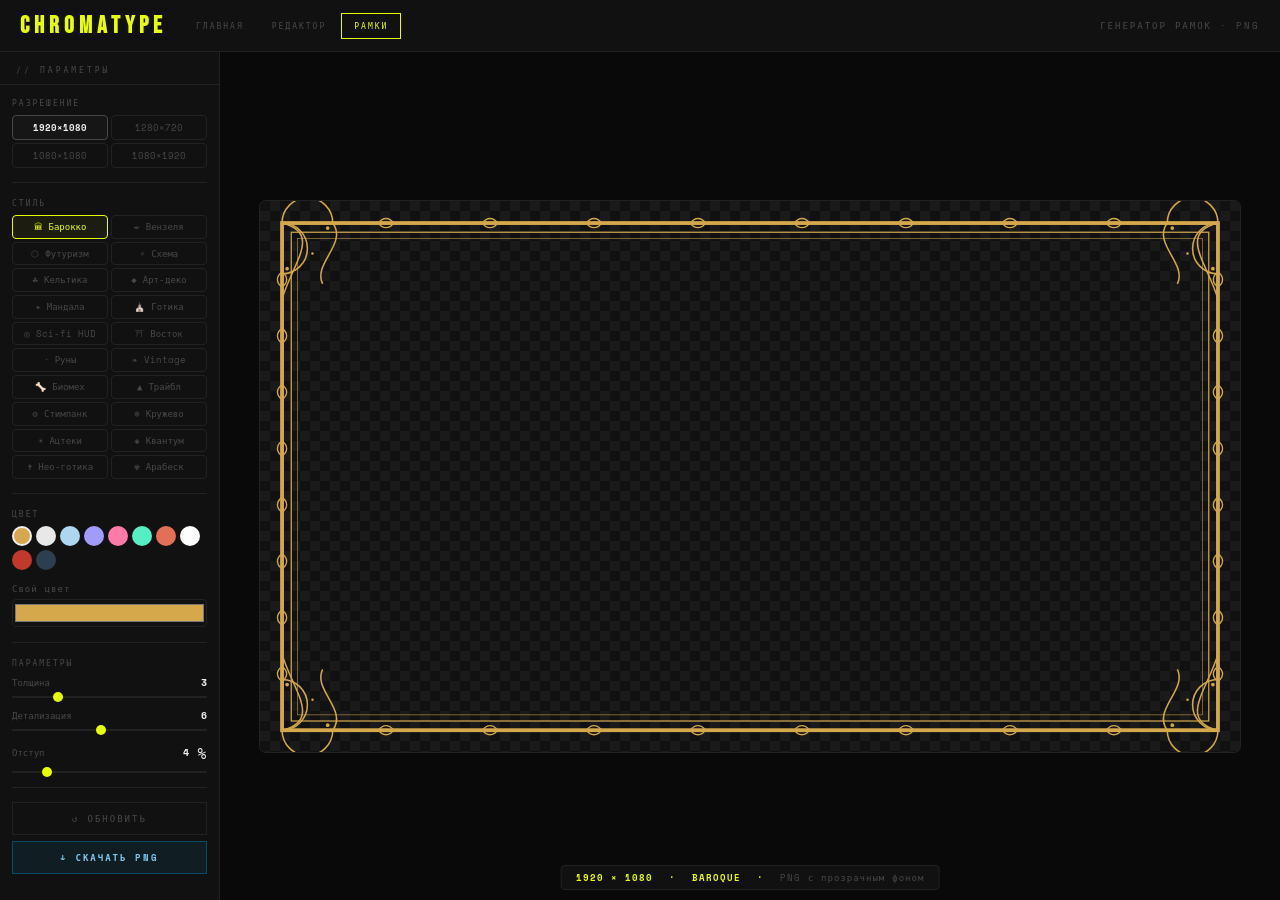
==== frames.html @ 7908820c "Pfkbd" ====
<!DOCTYPE html>
<html lang="ru">
<head>
<meta charset="UTF-8" />
<meta name="viewport" content="width=device-width, initial-scale=1.0, maximum-scale=1.0, user-scalable=no" />
<title>CHROMATYPE — Рамки</title>
<link rel="preconnect" href="https://fonts.googleapis.com" />
<link rel="preconnect" href="https://fonts.gstatic.com" crossorigin />
<link href="https://fonts.googleapis.com/css2?family=Space+Mono:wght@400;700&family=Bebas+Neue&display=swap" rel="stylesheet" />
<style>
/* ── Reset & Root ─────────────────────────────── */
*, *::before, *::after { box-sizing: border-box; margin: 0; padding: 0; }

:root {
  --bg:      #090909;
  --panel:   #111111;
  --surface: #161616;
  --border:  #222222;
  --accent:  #e8ff00;
  --danger:  #ff2d55;
  --text:    #efefef;
  --muted:   #484848;
  --mono:    'Space Mono', monospace;
  --display: 'Bebas Neue', cursive;
}

html, body {
  height: 100%;
  background: var(--bg);
  color: var(--text);
  font-family: var(--mono);
  overflow: hidden;
}

/* ── Header ───────────────────────────────────── */
header {
  display: flex;
  align-items: center;
  gap: 16px;
  padding: 0 20px;
  height: 52px;
  border-bottom: 1px solid var(--border);
  background: var(--panel);
  flex-shrink: 0;
}
header h1 {
  font-family: var(--display);
  font-size: 24px;
  letter-spacing: 5px;
  color: var(--accent);
}
header nav { display: flex; gap: 2px; }
header nav a {
  font-size: 8px;
  letter-spacing: 2px;
  text-transform: uppercase;
  color: var(--muted);
  text-decoration: none;
  padding: 6px 12px;
  border: 1px solid transparent;
  transition: color .15s, border-color .15s;
}
header nav a:hover { color: var(--text); border-color: var(--border); }
header nav a.active { color: var(--accent); border-color: var(--accent); }
header .header-right {
  margin-left: auto;
  font-size: 9px;
  letter-spacing: 2px;
  color: var(--muted);
  text-transform: uppercase;
}

/* ── Layout ───────────────────────────────────── */
.workspace {
  display: flex;
  height: calc(100vh - 52px);
  overflow: hidden;
}

/* ── Left Panel ───────────────────────────────── */
.panel {
  width: 220px;
  flex-shrink: 0;
  background: var(--panel);
  border-right: 1px solid var(--border);
  display: flex;
  flex-direction: column;
  overflow: hidden;
}
.panel-label {
  padding: 12px 16px 8px;
  font-size: 8px;
  letter-spacing: 3px;
  color: var(--muted);
  text-transform: uppercase;
  border-bottom: 1px solid var(--border);
  flex-shrink: 0;
}
.panel-scroll {
  flex: 1;
  overflow-y: auto;
  padding: 12px;
  display: flex;
  flex-direction: column;
  gap: 12px;
}
.panel-scroll::-webkit-scrollbar { width: 3px; }
.panel-scroll::-webkit-scrollbar-thumb { background: var(--border); border-radius: 2px; }

/* ── Section ──────────────────────────────────── */
.section { display: flex; flex-direction: column; gap: 6px; }
.section > label {
  font-size: 8px;
  letter-spacing: 2px;
  text-transform: uppercase;
  color: var(--muted);
}

/* ── Style grid ───────────────────────────────── */
.style-grid {
  display: grid;
  grid-template-columns: 1fr 1fr;
  gap: 3px;
}
.sb {
  border: 1px solid var(--border);
  border-radius: 4px;
  padding: 5px 4px;
  font-size: 9px;
  cursor: pointer;
  text-align: center;
  background: transparent;
  color: var(--muted);
  font-family: var(--mono);
  line-height: 1.3;
  transition: border-color .12s, color .12s, background .12s;
}
.sb:hover { border-color: var(--muted); color: var(--text); }
.sb.on {
  border-color: var(--accent);
  color: var(--accent);
  background: rgba(232,255,0,.05);
}

/* ── Resolution grid ─────────────────────────── */
.res-grid {
  display: grid;
  grid-template-columns: 1fr 1fr;
  gap: 3px;
}
.rb {
  padding: 5px 3px;
  border: 1px solid var(--border);
  border-radius: 4px;
  background: transparent;
  font-size: 9px;
  cursor: pointer;
  color: var(--muted);
  font-family: var(--mono);
  text-align: center;
  transition: border-color .12s, color .12s, background .12s;
}
.rb:hover { border-color: var(--muted); color: var(--text); }
.rb.on {
  background: var(--surface);
  color: var(--text);
  border-color: var(--muted);
  font-weight: 700;
}

/* ── Color palette ───────────────────────────── */
.palette {
  display: flex;
  flex-wrap: wrap;
  gap: 4px;
  margin-bottom: 6px;
}
.pc {
  width: 20px;
  height: 20px;
  border-radius: 50%;
  cursor: pointer;
  border: 2px solid transparent;
  flex-shrink: 0;
  transition: border-color .12s, transform .12s;
}
.pc:hover { transform: scale(1.15); }
.pc.on { border-color: var(--text); }

.color-custom label {
  display: block;
  font-size: 9px;
  color: var(--muted);
  margin-bottom: 4px;
  letter-spacing: 1px;
}
.color-custom input[type=color] {
  width: 100%;
  height: 28px;
  border: 1px solid var(--border);
  border-radius: 4px;
  padding: 0;
  background: none;
  cursor: pointer;
}
.color-custom input[type=color]:hover { border-color: var(--muted); }

/* ── Range row ───────────────────────────────── */
.range-row {
  display: flex;
  align-items: center;
  gap: 8px;
}
.range-row label {
  font-size: 9px;
  color: var(--muted);
  flex: 1;
  letter-spacing: 0;
}
.range-row span {
  font-size: 10px;
  font-weight: 700;
  color: var(--text);
  min-width: 22px;
  text-align: right;
}
input[type=range] {
  width: 100%;
  -webkit-appearance: none;
  height: 2px;
  background: var(--border);
  outline: none;
  cursor: pointer;
  border-radius: 1px;
}
input[type=range]::-webkit-slider-thumb {
  -webkit-appearance: none;
  width: 10px; height: 10px;
  background: var(--accent);
  border-radius: 50%;
  cursor: pointer;
}

/* ── Buttons ─────────────────────────────────── */
.btn {
  font-family: var(--mono);
  font-size: 9px;
  letter-spacing: 2px;
  text-transform: uppercase;
  padding: 9px 14px;
  cursor: pointer;
  border: 1px solid;
  transition: background .12s, color .12s;
  width: 100%;
}
.btn-ghost {
  background: transparent;
  color: var(--muted);
  border-color: var(--border);
}
.btn-ghost:hover { color: var(--text); border-color: var(--muted); }
.btn-dl {
  background: rgba(0, 180, 255, .08);
  color: #7ec8f0;
  border-color: rgba(0, 180, 255, .3);
  font-weight: 700;
}
.btn-dl:hover { background: rgba(0, 180, 255, .18); border-color: #7ec8f0; }

/* ── Canvas area ─────────────────────────────── */
.canvas-area {
  flex: 1;
  display: flex;
  align-items: center;
  justify-content: center;
  background: var(--bg);
  padding: 24px;
  overflow: hidden;
  position: relative;
}

/* Checkerboard bg to show transparency */
.canvas-wrap {
  position: relative;
  border-radius: 6px;
  overflow: hidden;
  box-shadow: 0 0 0 1px var(--border);
  background:
    repeating-conic-gradient(#1a1a1a 0% 25%, #111 0% 50%)
    0 0 / 20px 20px;
}
canvas {
  display: block;
}

/* ── Info bar (bottom of canvas) ─────────────── */
.info-bar {
  position: absolute;
  bottom: 10px;
  left: 50%;
  transform: translateX(-50%);
  display: flex;
  align-items: center;
  gap: 16px;
  background: var(--panel);
  border: 1px solid var(--border);
  border-radius: 4px;
  padding: 5px 14px;
  font-size: 9px;
  letter-spacing: 1px;
  color: var(--muted);
  pointer-events: none;
}
.info-bar span { color: var(--accent); font-weight: 700; }

/* ── Divider ─────────────────────────────────── */
.divider {
  height: 1px;
  background: var(--border);
  margin: 2px 0;
}
</style>
</head>
<body>

<header>
  <h1>CHROMATYPE</h1>
  <nav>
    <a href="index.html">Главная</a>
    <a href="timing-editor.html">Редактор</a>
    <a href="frames.html" class="active">Рамки</a>
  </nav>
  <div class="header-right">Генератор рамок · PNG</div>
</header>

<div class="workspace">

  <!-- ══ LEFT PANEL ══ -->
  <div class="panel">
    <div class="panel-label">// ПАРАМЕТРЫ</div>
    <div class="panel-scroll">

      <!-- Разрешение -->
      <div class="section">
        <label>Разрешение</label>
        <div class="res-grid">
          <button class="rb on" onclick="setR(1920,1080,this)">1920×1080</button>
          <button class="rb"    onclick="setR(1280,720,this)">1280×720</button>
          <button class="rb"    onclick="setR(1080,1080,this)">1080×1080</button>
          <button class="rb"    onclick="setR(1080,1920,this)">1080×1920</button>
        </div>
      </div>

      <div class="divider"></div>

      <!-- Стиль -->
      <div class="section">
        <label>Стиль</label>
        <div class="style-grid" id="stg">
          <button class="sb on" data-s="baroque"   onclick="setS(this)">🏛 Барокко</button>
          <button class="sb"    data-s="cypher"    onclick="setS(this)">✒ Вензеля</button>
          <button class="sb"    data-s="futurism"  onclick="setS(this)">⬡ Футуризм</button>
          <button class="sb"    data-s="circuit"   onclick="setS(this)">⚡ Схема</button>
          <button class="sb"    data-s="celtic"    onclick="setS(this)">☘ Кельтика</button>
          <button class="sb"    data-s="artdeco"   onclick="setS(this)">◆ Арт-деко</button>
          <button class="sb"    data-s="mandala"   onclick="setS(this)">✦ Мандала</button>
          <button class="sb"    data-s="gothic"    onclick="setS(this)">⛪ Готика</button>
          <button class="sb"    data-s="hud"       onclick="setS(this)">◎ Sci-fi HUD</button>
          <button class="sb"    data-s="oriental"  onclick="setS(this)">⛩ Восток</button>
          <button class="sb"    data-s="nordic"    onclick="setS(this)">᛫ Руны</button>
          <button class="sb"    data-s="vintage"   onclick="setS(this)">❧ Vintage</button>
          <button class="sb"    data-s="biomech"   onclick="setS(this)">🦴 Биомех</button>
          <button class="sb"    data-s="tribal"    onclick="setS(this)">▲ Трайбл</button>
          <button class="sb"    data-s="steampunk" onclick="setS(this)">⚙ Стимпанк</button>
          <button class="sb"    data-s="lacework"  onclick="setS(this)">❄ Кружево</button>
          <button class="sb"    data-s="aztec"     onclick="setS(this)">☀ Ацтеки</button>
          <button class="sb"    data-s="quantum"   onclick="setS(this)">◈ Квантум</button>
          <button class="sb"    data-s="neogothic" onclick="setS(this)">✝ Нео-готика</button>
          <button class="sb"    data-s="arabesque" onclick="setS(this)">✾ Арабеск</button>
        </div>
      </div>

      <div class="divider"></div>

      <!-- Цвет -->
      <div class="section">
        <label>Цвет</label>
        <div class="palette" id="pal"></div>
        <div class="color-custom">
          <label>Свой цвет</label>
          <input type="color" id="fc" value="#d4a84b" oninput="clrP();draw()" />
        </div>
      </div>

      <div class="divider"></div>

      <!-- Параметры -->
      <div class="section">
        <label>Параметры</label>
        <div class="range-row">
          <label>Толщина</label>
          <span id="tv">3</span>
        </div>
        <input type="range" id="thk" min="1" max="10" value="3" step="1"
          oninput="document.getElementById('tv').textContent=this.value;draw()" />

        <div class="range-row" style="margin-top:4px">
          <label>Детализация</label>
          <span id="dv">6</span>
        </div>
        <input type="range" id="det" min="1" max="12" value="6" step="1"
          oninput="document.getElementById('dv').textContent=this.value;draw()" />

        <div class="range-row" style="margin-top:4px">
          <label>Отступ</label>
          <span id="pv">4</span>%
        </div>
        <input type="range" id="pad" min="0" max="25" value="4" step="1"
          oninput="document.getElementById('pv').textContent=this.value;draw()" />
      </div>

      <div class="divider"></div>

      <!-- Actions -->
      <div class="section">
        <button class="btn btn-ghost" onclick="draw()">↺ Обновить</button>
        <button class="btn btn-dl"   onclick="dl()">↓ Скачать PNG</button>
      </div>

    </div>
  </div>

  <!-- ══ CANVAS AREA ══ -->
  <div class="canvas-area" id="canvasArea">
    <div class="canvas-wrap" id="canvasWrap">
      <canvas id="c"></canvas>
    </div>
    <div class="info-bar">
      <span id="infoRes">1920 × 1080</span>
      <span>·</span>
      <span id="infoStyle">BAROQUE</span>
      <span>·</span>
      PNG с прозрачным фоном
    </div>
  </div>

</div>

<script>
/* ═══════════════════════════════════════════════
   Frame Generator — adapted from frame_ultra_pro.html
   Встроен в CHROMATYPE как отдельная страница
═══════════════════════════════════════════════ */
const τ = Math.PI * 2;
let W = 1920, H = 1080, sty = 'baroque';

const COLS = [
  '#d4a84b','#e8e8e8','#aed6f1','#a29bfe',
  '#fd79a8','#55efc4','#e17055','#ffffff',
  '#c0392b','#2c3e50'
];

// ── Palette init ──────────────────────────────
const palEl = document.getElementById('pal');
COLS.forEach((c, i) => {
  const d = document.createElement('div');
  d.className = 'pc' + (i === 0 ? ' on' : '');
  d.style.background = c;
  d.onclick = () => {
    document.getElementById('fc').value = c;
    palEl.querySelectorAll('.pc').forEach(p => p.classList.remove('on'));
    d.classList.add('on');
    draw();
  };
  palEl.appendChild(d);
});

function clrP() { palEl.querySelectorAll('.pc').forEach(p => p.classList.remove('on')); }

function setR(w, h, b) {
  W = w; H = h;
  document.querySelectorAll('.rb').forEach(r => r.classList.remove('on'));
  b.classList.add('on');
  document.getElementById('infoRes').textContent = `${w} × ${h}`;
  draw();
}

function setS(b) {
  sty = b.dataset.s;
  document.querySelectorAll('.sb').forEach(s => s.classList.remove('on'));
  b.classList.add('on');
  document.getElementById('infoStyle').textContent = sty.toUpperCase();
  draw();
}

function P() {
  return {
    fc:  document.getElementById('fc').value,
    th:  +document.getElementById('thk').value,
    det: +document.getElementById('det').value,
    pad: +document.getElementById('pad').value / 100,
  };
}

function makeCtx(w, h, el) {
  const area   = document.getElementById('canvasArea');
  const maxW   = area.clientWidth  - 80;
  const maxH   = area.clientHeight - 60;
  const sc     = Math.min(maxW / w, maxH / h, 1);
  el.width     = Math.round(w * sc);
  el.height    = Math.round(h * sc);
  const ctx    = el.getContext('2d');
  ctx.clearRect(0, 0, el.width, el.height);
  ctx.scale(sc, sc);
  return ctx;
}

function draw() {
  const p   = P();
  const ctx = makeCtx(W, H, document.getElementById('c'));
  render(ctx, W, H, p);
}

function dl() {
  const p = P();
  const c = document.createElement('canvas');
  c.width = W; c.height = H;
  const ctx = c.getContext('2d');
  ctx.clearRect(0, 0, W, H);
  render(ctx, W, H, p);
  const a = document.createElement('a');
  a.download = `frame_${sty}_${W}x${H}.png`;
  a.href = c.toDataURL('image/png');
  document.body.appendChild(a);
  a.click();
  document.body.removeChild(a);
}

function render(ctx, W, H, p) {
  const { fc, th, det, pad } = p;
  const mg = Math.min(W, H) * pad;
  ctx.strokeStyle = fc;
  ctx.fillStyle   = fc;
  ctx.lineWidth   = th;
  DRAW[sty](ctx, mg, mg, W - mg * 2, H - mg * 2, fc, th, det, W, H);
}

// ─── helpers ──────────────────────────────────
function line(ctx,x1,y1,x2,y2){ctx.beginPath();ctx.moveTo(x1,y1);ctx.lineTo(x2,y2);ctx.stroke();}
function circle(ctx,x,y,r,fill=false){ctx.beginPath();ctx.arc(x,y,r,0,τ);fill?ctx.fill():ctx.stroke();}
function dot(ctx,x,y,r){ctx.beginPath();ctx.arc(x,y,r,0,τ);ctx.fill();}
function rect(ctx,x,y,w,h){ctx.strokeRect(x,y,w,h);}
function oct(ctx,x,y,w,h,c){ctx.beginPath();ctx.moveTo(x+c,y);ctx.lineTo(x+w-c,y);ctx.lineTo(x+w,y+c);ctx.lineTo(x+w,y+h-c);ctx.lineTo(x+w-c,y+h);ctx.lineTo(x+c,y+h);ctx.lineTo(x,y+h-c);ctx.lineTo(x,y+c);ctx.closePath();ctx.stroke();}
function polygon(ctx,cx,cy,r,n,a0=0){ctx.beginPath();for(let i=0;i<n;i++){const a=a0+i*τ/n;i?ctx.lineTo(cx+r*Math.cos(a),cy+r*Math.sin(a)):ctx.moveTo(cx+r*Math.cos(a),cy+r*Math.sin(a));}ctx.closePath();ctx.stroke();}
function star(ctx,cx,cy,r1,r2,n,a0=0){ctx.beginPath();for(let i=0;i<n*2;i++){const r=i%2?r2:r1,a=a0+i*Math.PI/n;i?ctx.lineTo(cx+r*Math.cos(a),cy+r*Math.sin(a)):ctx.moveTo(cx+r*Math.cos(a),cy+r*Math.sin(a));}ctx.closePath();ctx.stroke();}
function dline(ctx,x1,y1,x2,y2,dash){ctx.save();ctx.setLineDash(dash);line(ctx,x1,y1,x2,y2);ctx.setLineDash([]);ctx.restore();}
function rr(ctx,x,y,w,h,r){ctx.beginPath();ctx.moveTo(x+r,y);ctx.lineTo(x+w-r,y);ctx.arcTo(x+w,y,x+w,y+r,r);ctx.lineTo(x+w,y+h-r);ctx.arcTo(x+w,y+h,x+w-r,y+h,r);ctx.lineTo(x+r,y+h);ctx.arcTo(x,y+h,x,y+h-r,r);ctx.lineTo(x,y+r);ctx.arcTo(x,y,x+r,y,r);ctx.closePath();ctx.stroke();}
function withLW(ctx,lw,fn){const old=ctx.lineWidth;ctx.lineWidth=lw;fn();ctx.lineWidth=old;}
function corners4(fn){[[1,1],[-1,1],[-1,-1],[1,-1]].forEach(([sx,sy])=>fn(sx,sy));}

// ─── sub-draw helpers ──────────────────────────
function circComp(ctx,x,y,sz,th,type){
  ctx.save();ctx.translate(x+sz/2,y);
  const h2=th*2;
  if(type==='resistor'){withLW(ctx,th*.8,()=>ctx.strokeRect(-sz*.28,-h2,sz*.56,h2*2));}
  else if(type==='cap'){withLW(ctx,th*.8,()=>{line(ctx,-sz*.35,-h2,sz*.35,-h2);line(ctx,-sz*.35,h2,sz*.35,h2);});}
  else if(type==='coil'){withLW(ctx,th*.7,()=>{for(let i=0;i<4;i++)ctx.beginPath()||(ctx.arc(-sz*.25+i*sz*.16,0,sz*.12,-Math.PI,0))||ctx.stroke();});}
  else if(type==='node'){dot(ctx,0,0,th*1.3);}
  else{withLW(ctx,th*.6,()=>{ctx.beginPath();ctx.moveTo(-sz*.3,h2);ctx.lineTo(0,-h2);ctx.lineTo(sz*.3,h2);ctx.stroke();});}
  ctx.restore();
}
function celticKnot(ctx,x,y,w,h,vert){
  ctx.save();ctx.translate(x,y);
  if(!vert){
    ctx.beginPath();ctx.moveTo(0,h*.5);ctx.bezierCurveTo(w*.12,-h*.3,w*.38,h*1.3,w*.5,h*.5);ctx.bezierCurveTo(w*.62,-h*.3,w*.88,h*1.3,w,h*.5);ctx.stroke();
    ctx.beginPath();ctx.moveTo(0,h*.5);ctx.bezierCurveTo(w*.12,h*1.3,w*.38,-h*.3,w*.5,h*.5);ctx.bezierCurveTo(w*.62,h*1.3,w*.88,-h*.3,w,h*.5);ctx.stroke();
  } else {
    ctx.beginPath();ctx.moveTo(w*.5,0);ctx.bezierCurveTo(-w*.3,h*.12,w*1.3,h*.38,w*.5,h*.5);ctx.bezierCurveTo(-w*.3,h*.62,w*1.3,h*.88,w*.5,h);ctx.stroke();
    ctx.beginPath();ctx.moveTo(w*.5,0);ctx.bezierCurveTo(w*1.3,h*.12,-w*.3,h*.38,w*.5,h*.5);ctx.bezierCurveTo(w*1.3,h*.62,-w*.3,h*.88,w*.5,h);ctx.stroke();
  }
  ctx.restore();
}
function gothicArch(ctx,x,y,w,h,th){
  ctx.save();ctx.translate(x+w/2,y);const hw=w*.44;
  ctx.beginPath();ctx.moveTo(-hw,h);ctx.bezierCurveTo(-hw,h*.25,0,-h*.08,0,-h*.08);ctx.bezierCurveTo(0,-h*.08,hw,h*.25,hw,h);ctx.stroke();
  withLW(ctx,ctx.lineWidth*.6,()=>{ctx.beginPath();ctx.arc(-hw*.38,h*.48,hw*.34,-Math.PI,0);ctx.stroke();ctx.beginPath();ctx.arc(hw*.38,h*.48,hw*.34,-Math.PI,0);ctx.stroke();polygon(ctx,0,-h*.05,hw*.18,6);});
  ctx.restore();
}
function neoArch(ctx,x,y,w,h,th){
  ctx.save();ctx.translate(x+w/2,y);const hw=w*.44;
  ctx.beginPath();ctx.moveTo(-hw,h);ctx.bezierCurveTo(-hw,h*.2,-hw*.5,-h*.05,0,-h*.08);ctx.bezierCurveTo(hw*.5,-h*.05,hw,h*.2,hw,h);ctx.stroke();
  withLW(ctx,ctx.lineWidth*.55,()=>{
    ctx.beginPath();ctx.arc(-hw*.35,h*.42,hw*.3,-Math.PI,0);ctx.stroke();
    ctx.beginPath();ctx.arc(hw*.35,h*.42,hw*.3,-Math.PI,0);ctx.stroke();
    ctx.beginPath();ctx.arc(-hw*.35,h*.42,hw*.15,-Math.PI,0);ctx.stroke();
    ctx.beginPath();ctx.arc(hw*.35,h*.42,hw*.15,-Math.PI,0);ctx.stroke();
    star(ctx,0,-h*.04,hw*.2,hw*.1,8,-Math.PI/8);
  });ctx.restore();
}
function meander(ctx,x,y,w,h,th){
  ctx.save();ctx.translate(x,y);
  ctx.beginPath();ctx.moveTo(0,0);ctx.lineTo(w*.2,0);ctx.lineTo(w*.2,h);ctx.lineTo(w*.5,h);ctx.lineTo(w*.5,h*.5);ctx.lineTo(w*.8,h*.5);ctx.lineTo(w*.8,0);ctx.lineTo(w,0);ctx.stroke();
  ctx.restore();
}
function rune(ctx,x,y,sz,type){
  ctx.save();ctx.translate(x,y);
  const s=[
    ()=>{line(ctx,0,-sz,0,sz);line(ctx,0,-sz*.2,sz*.6,sz*.2);line(ctx,0,sz*.2,sz*.6,-sz*.2);},
    ()=>{line(ctx,-sz*.4,-sz,-sz*.4,sz);line(ctx,-sz*.4,-sz*.5,sz*.4,0);line(ctx,-sz*.4,sz*.5,sz*.4,0);},
    ()=>{line(ctx,-sz*.3,-sz,0,0);line(ctx,sz*.3,-sz,0,0);line(ctx,0,0,0,sz);},
    ()=>{line(ctx,0,-sz,0,sz);line(ctx,-sz*.5,-sz*.3,sz*.5,sz*.3);},
    ()=>{line(ctx,0,-sz,0,sz);line(ctx,-sz*.5,0,sz*.5,-sz*.5);line(ctx,-sz*.5,0,sz*.5,sz*.5);},
    ()=>{line(ctx,-sz*.4,-sz,sz*.4,0);line(ctx,-sz*.4,sz,sz*.4,0);},
    ()=>{ctx.beginPath();ctx.moveTo(0,-sz);ctx.lineTo(sz*.5,0);ctx.lineTo(0,sz);ctx.lineTo(-sz*.5,0);ctx.closePath();ctx.stroke();},
    ()=>{line(ctx,-sz*.5,-sz*.5,sz*.5,-sz*.5);line(ctx,0,-sz*.5,0,sz);line(ctx,-sz*.5,sz*.4,sz*.5,sz*.4);}
  ];
  s[type%8]();ctx.restore();
}
function tribalUnit(ctx,x,y,w,h,vert){
  ctx.save();ctx.translate(x,y);
  if(!vert){
    ctx.beginPath();ctx.moveTo(0,0);ctx.lineTo(w*.5,-h*.6);ctx.lineTo(w,0);ctx.stroke();
    ctx.beginPath();ctx.moveTo(w*.15,0);ctx.lineTo(w*.5,-h*.3);ctx.lineTo(w*.85,0);ctx.stroke();
    dot(ctx,w*.5,-h*.6,ctx.lineWidth*.8);
  } else {
    ctx.beginPath();ctx.moveTo(0,0);ctx.lineTo(w*.6,h*.5);ctx.lineTo(0,h);ctx.stroke();
    ctx.beginPath();ctx.moveTo(0,h*.15);ctx.lineTo(w*.3,h*.5);ctx.lineTo(0,h*.85);ctx.stroke();
    dot(ctx,w*.6,h*.5,ctx.lineWidth*.8);
  }
  ctx.restore();
}
function pipeJoint(ctx,r,th){
  circle(ctx,0,0,r);circle(ctx,0,0,r*.55);
  for(let i=0;i<6;i++){const a=i*τ/6+Math.PI/6;dot(ctx,Math.cos(a)*r*.75,Math.sin(a)*r*.75,th*.6);}
}
function laceCell(ctx,x,y,w,h,th){
  ctx.save();ctx.translate(x+w/2,y+h/2);const r=Math.min(w,h)*.42;
  for(let i=0;i<4;i++){ctx.save();ctx.rotate(i*Math.PI/2);ctx.beginPath();ctx.arc(0,-r*.5,r*.5,0,τ);ctx.stroke();ctx.restore();}
  for(let i=0;i<8;i++){const a=i*τ/8+Math.PI/8;dot(ctx,Math.cos(a)*r*.85,Math.sin(a)*r*.85,th*.5);}
  ctx.restore();
}
function aztecGlyph(ctx,x,y,r,th,type){
  ctx.save();ctx.translate(x,y);
  const s=[
    ()=>{ctx.strokeRect(-r,-r,r*2,r*2);ctx.strokeRect(-r*.5,-r*.5,r,r);},
    ()=>{polygon(ctx,0,0,r,4,Math.PI/4);polygon(ctx,0,0,r*.55,4,Math.PI/4);},
    ()=>{line(ctx,-r,0,r,0);line(ctx,0,-r,0,r);line(ctx,-r,-r,r,r);},
    ()=>{for(let i=0;i<4;i++){const a=i*Math.PI/2;line(ctx,Math.cos(a)*r*.3,Math.sin(a)*r*.3,Math.cos(a)*r,Math.sin(a)*r);}circle(ctx,0,0,r*.3);},
    ()=>{polygon(ctx,0,0,r,3,-Math.PI/2);polygon(ctx,0,0,r*.55,3,Math.PI/6);},
    ()=>{star(ctx,0,0,r,r*.5,4);}
  ];
  s[type%6]();ctx.restore();
}
function arabesqueCell(ctx,x,y,sz,th){
  ctx.save();ctx.translate(x+sz/2,y+sz/2);const r=sz*.42;
  for(let i=0;i<4;i++){ctx.save();ctx.rotate(i*Math.PI/2);ctx.beginPath();ctx.moveTo(0,0);ctx.bezierCurveTo(r*.5,0,r,r*.3,r*.7,r*.7);ctx.bezierCurveTo(r*.3,r,0,r*.5,0,0);ctx.stroke();ctx.restore();}
  circle(ctx,0,0,r*.3);ctx.restore();
}

// ─── DRAW styles ──────────────────────────────
const DRAW = {
baroque(ctx,x,y,w,h,fc,th,det){
  withLW(ctx,th*2.5,()=>rect(ctx,x,y,w,h));
  withLW(ctx,th*0.8,()=>rect(ctx,x+th*6,y+th*6,w-th*12,h-th*12));
  withLW(ctx,th*0.35,()=>rect(ctx,x+th*10,y+th*10,w-th*20,h-th*20));
  const cs=Math.min(w,h)*0.1;
  [[x,y,1,1],[x+w,y,-1,1],[x+w,y+h,-1,-1],[x,y+h,1,-1]].forEach(([cx,cy,sx,sy])=>{
    ctx.save();ctx.translate(cx,cy);ctx.scale(sx,sy);
    withLW(ctx,th,()=>{
      ctx.beginPath();ctx.arc(cs*.5,0,cs*.5,Math.PI,0);ctx.stroke();
      ctx.beginPath();ctx.arc(0,cs*.5,cs*.5,-Math.PI/2,Math.PI/2);ctx.stroke();
      ctx.beginPath();ctx.moveTo(0,0);ctx.bezierCurveTo(cs*.8,cs*.2,cs*.2,cs*.8,0,cs*1.5);ctx.stroke();
      ctx.beginPath();ctx.moveTo(cs,0);ctx.bezierCurveTo(cs*1.3,cs*.4,cs*.6,cs*.8,cs*.8,cs*1.2);ctx.stroke();
    });
    dot(ctx,cs*.9,cs*.1,th*1.2);dot(ctx,cs*.1,cs*.9,th*1.2);dot(ctx,cs*.6,cs*.6,th*.8);
    ctx.restore();
  });
  const n=det+3;
  for(let i=1;i<n;i++){
    const t=i/n;
    [[x+w*t,y],[x+w*t,y+h],[x,y+h*t],[x+w,y+h*t]].forEach(([px,py],k)=>{
      ctx.save();ctx.translate(px,py);if(k>1)ctx.rotate(Math.PI/2);
      withLW(ctx,th*.9,()=>{
        ctx.beginPath();ctx.moveTo(-th*5,0);ctx.bezierCurveTo(-th*2,-th*4,th*2,-th*4,th*5,0);ctx.stroke();
        ctx.beginPath();ctx.moveTo(-th*5,0);ctx.bezierCurveTo(-th*2,th*4,th*2,th*4,th*5,0);ctx.stroke();
        dot(ctx,0,0,th*.9);dot(ctx,-th*4.5,0,th*.5);dot(ctx,th*4.5,0,th*.5);
      });ctx.restore();
    });
  }
},
cypher(ctx,x,y,w,h,fc,th,det){
  withLW(ctx,th*2,()=>rect(ctx,x,y,w,h));
  withLW(ctx,th*.6,()=>rect(ctx,x+th*8,y+th*8,w-th*16,h-th*16));
  withLW(ctx,th*.3,()=>rect(ctx,x+th*12,y+th*12,w-th*24,h-th*24));
  const r=Math.min(w,h)*.09;
  [[x,y],[x+w,y],[x+w,y+h],[x,y+h]].forEach(([cx,cy])=>{
    ctx.save();ctx.translate(cx,cy);
    withLW(ctx,th*1.2,()=>circle(ctx,0,0,r));
    withLW(ctx,th*.6,()=>{circle(ctx,0,0,r*.65);circle(ctx,0,0,r*.3);});
    for(let i=0;i<16;i++){const a=i*τ/16;withLW(ctx,th*.5,()=>line(ctx,Math.cos(a)*r*.67,Math.sin(a)*r*.67,Math.cos(a)*r*.97,Math.sin(a)*r*.97));}
    dot(ctx,0,0,th*.9);
    ctx.restore();
  });
  const n=det+4;
  for(let i=0;i<n;i++){
    const t=(i+.5)/n;
    [[x+w*t,y,0],[x+w*t,y+h,0],[x,y+h*t,1],[x+w,y+h*t,1]].forEach(([px,py,rot])=>{
      ctx.save();ctx.translate(px,py);if(rot)ctx.rotate(Math.PI/2);
      withLW(ctx,th*.8,()=>{
        ctx.beginPath();ctx.moveTo(-th*4,0);ctx.bezierCurveTo(-th*1.5,-th*3.5,th*1.5,-th*3.5,th*4,0);ctx.stroke();
        ctx.beginPath();ctx.moveTo(-th*4,0);ctx.bezierCurveTo(-th*1.5,th*3.5,th*1.5,th*3.5,th*4,0);ctx.stroke();
        ctx.beginPath();ctx.arc(-th*2.5,-th*1.5,th*.6,0,τ);ctx.stroke();
        ctx.beginPath();ctx.arc(th*2.5,-th*1.5,th*.6,0,τ);ctx.stroke();
        dot(ctx,0,0,th*.7);
      });ctx.restore();
    });
  }
},
futurism(ctx,x,y,w,h,fc,th,det){
  const c=Math.min(w,h)*.05;
  withLW(ctx,th*3,()=>oct(ctx,x,y,w,h,c));
  withLW(ctx,th*.8,()=>oct(ctx,x+c*2,y+c*2,w-c*4,h-c*4,c*.7));
  withLW(ctx,th*.3,()=>oct(ctx,x+c*3.5,y+c*3.5,w-c*7,h-c*7,c*.4));
  withLW(ctx,th*2,()=>{
    line(ctx,x+c*4,y,x+w*.32,y);line(ctx,x+w*.68,y,x+w-c*4,y);
    line(ctx,x+c*4,y+h,x+w*.32,y+h);line(ctx,x+w*.68,y+h,x+w-c*4,y+h);
    line(ctx,x,y+c*4,x,y+h*.32);line(ctx,x,y+h*.68,x,y+h-c*4);
    line(ctx,x+w,y+c*4,x+w,y+h*.32);line(ctx,x+w,y+h*.68,x+w,y+h-c*4);
  });
  const n=det*3+6;
  for(let i=0;i<n;i++){
    const t=(i+.5)/n;const f=i%3===0?th*4:i%3===1?th*2.5:th*1.5;
    withLW(ctx,th*.7,()=>{line(ctx,x+w*t,y,x+w*t,y-f);line(ctx,x+w*t,y+h,x+w*t,y+h+f);});
    if(i%5===0)withLW(ctx,th*.4,()=>{line(ctx,x+w*t-th,y-f,x+w*t+th,y-f);line(ctx,x+w*t-th,y+h+f,x+w*t+th,y+h+f);});
    withLW(ctx,th*.7,()=>{line(ctx,x,y+h*t,x-f,y+h*t);line(ctx,x+w,y+h*t,x+w+f,y+h*t);});
  }
  [[x,y,1,1],[x+w,y,-1,1],[x+w,y+h,-1,-1],[x,y+h,1,-1]].forEach(([cx,cy,sx,sy])=>{
    ctx.save();ctx.translate(cx,cy);ctx.scale(sx,sy);
    withLW(ctx,th*3,()=>{line(ctx,c*3,0,0,0);line(ctx,0,0,0,c*3);});
    withLW(ctx,th*.8,()=>{line(ctx,c*2,0,c*.6,0);line(ctx,0,c*.6,0,c*2);});
    withLW(ctx,th*.5,()=>ctx.beginPath()||(ctx.arc(0,0,c*.5,0,Math.PI/2))||ctx.stroke());
    dot(ctx,c*.3,c*.3,th*1.5);
    ctx.restore();
  });
},
circuit(ctx,x,y,w,h,fc,th,det){
  withLW(ctx,th*2,()=>rect(ctx,x,y,w,h));
  const step=Math.min(w,h)/(det*2+2);
  const nc=Math.floor(w/step),nr=Math.floor(h/step);
  const types=['resistor','cap','coil','node','bridge'];
  for(let i=0;i<nc;i++){circComp(ctx,x+i*step,y,step,th,types[(i*3)%5]);circComp(ctx,x+i*step,y+h,step,th,types[(i*7+2)%5]);}
  for(let i=0;i<nr;i++){
    ctx.save();ctx.translate(x,y+(i+.5)*step);ctx.rotate(Math.PI/2);circComp(ctx,-step/2,0,step,th,types[(i*5+1)%5]);ctx.restore();
    ctx.save();ctx.translate(x+w,y+(i+.5)*step);ctx.rotate(Math.PI/2);circComp(ctx,-step/2,0,step,th,types[(i*4+3)%5]);ctx.restore();
  }
  [[x,y],[x+w,y],[x+w,y+h],[x,y+h]].forEach(([cx,cy])=>{
    ctx.save();ctx.translate(cx,cy);
    withLW(ctx,th,()=>{circle(ctx,0,0,step*.9);circle(ctx,0,0,step*.55);});
    withLW(ctx,th*.5,()=>{for(let i=0;i<8;i++){const a=i*τ/8;line(ctx,Math.cos(a)*step*.57,Math.sin(a)*step*.57,Math.cos(a)*step*.88,Math.sin(a)*step*.88);}});
    dot(ctx,0,0,th);ctx.restore();
  });
},
celtic(ctx,x,y,w,h,fc,th,det){
  withLW(ctx,th*2.5,()=>rect(ctx,x,y,w,h));
  withLW(ctx,th*.5,()=>rect(ctx,x+th*7,y+th*7,w-th*14,h-th*14));
  const n=det+5;const kw=w/n,kh=h/Math.ceil(n*h/w);
  withLW(ctx,th,()=>{
    for(let i=0;i<n;i++){celticKnot(ctx,x+kw*i,y,kw,th*5,false);celticKnot(ctx,x+kw*i,y+h-th*5,kw,th*5,false);}
    const rn=Math.ceil(n*h/w);
    for(let i=0;i<rn;i++){celticKnot(ctx,x,y+kh*i,th*5,kh,true);celticKnot(ctx,x+w-th*5,y+kh*i,th*5,kh,true);}
  });
  [[x,y],[x+w,y],[x+w,y+h],[x,y+h]].forEach(([cx,cy])=>{
    ctx.save();ctx.translate(cx,cy);
    withLW(ctx,th*1.3,()=>{circle(ctx,0,0,th*7);circle(ctx,0,0,th*4.5);});
    withLW(ctx,th*.7,()=>{for(let i=0;i<12;i++){const a=i*τ/12;line(ctx,Math.cos(a)*th*4.7,Math.sin(a)*th*4.7,Math.cos(a)*th*6.8,Math.sin(a)*th*6.8);}});
    dot(ctx,0,0,th*1.3);ctx.restore();
  });
},
artdeco(ctx,x,y,w,h,fc,th,det){
  withLW(ctx,th*3,()=>rect(ctx,x,y,w,h));
  withLW(ctx,th,()=>rect(ctx,x+th*5,y+th*5,w-th*10,h-th*10));
  withLW(ctx,th*.4,()=>rect(ctx,x+th*9,y+th*9,w-th*18,h-th*18));
  withLW(ctx,th*.2,()=>rect(ctx,x+th*11,y+th*11,w-th*22,h-th*22));
  const fanR=Math.min(w,h)*.12;
  [[x,y,0],[x+w,y,1],[x+w,y+h,2],[x,y+h,3]].forEach(([cx,cy,rot])=>{
    ctx.save();ctx.translate(cx,cy);ctx.rotate(rot*Math.PI/2+Math.PI/4);
    const n2=det+4;
    withLW(ctx,th*.7,()=>{
      for(let i=0;i<=n2;i++){const a=-Math.PI/4+i*Math.PI*.5/n2;line(ctx,0,0,Math.cos(a)*fanR,Math.sin(a)*fanR);}
      for(let ri=fanR*.2;ri<=fanR;ri+=fanR*.15)ctx.beginPath()||(ctx.arc(0,0,ri,-Math.PI/4,Math.PI/4))||ctx.stroke();
    });
    withLW(ctx,th*.4,()=>{star(ctx,0,0,fanR*.2,fanR*.1,8);});
    ctx.restore();
  });
  const n=det*2+4;
  for(let i=1;i<n;i++){
    const t=i/n;
    [[x+w*t,y],[x+w*t,y+h],[x,y+h*t],[x+w,y+h*t]].forEach(([px,py],k)=>{
      ctx.save();ctx.translate(px,py);if(k>1)ctx.rotate(Math.PI/2);
      const sz=i%3===0?th*4:th*2.5;
      withLW(ctx,th*.8,()=>{line(ctx,0,0,0,sz);line(ctx,-sz*.4,sz,sz*.4,sz);if(i%3===0)line(ctx,-sz*.2,0,sz*.2,0);});
      ctx.restore();
    });
  }
},
mandala(ctx,x,y,w,h,fc,th,det){
  const cx=x+w/2,cy=y+h/2,R=Math.min(w,h)/2*.97;
  withLW(ctx,th*2.5,()=>circle(ctx,cx,cy,R));
  const rings=det+4;
  for(let i=1;i<=rings;i++){withLW(ctx,i===1?th*1.5:th*.5,()=>circle(ctx,cx,cy,R*(1-i/(rings+1)*.8)));}
  const n1=det*4+12;
  withLW(ctx,th*.9,()=>{
    for(let i=0;i<n1;i++){
      ctx.save();ctx.translate(cx,cy);ctx.rotate(i*τ/n1);
      ctx.beginPath();ctx.moveTo(0,R*.27);ctx.bezierCurveTo(R*.12,R*.55,-R*.12,R*.55,0,R*.97);ctx.bezierCurveTo(R*.12,R*.55,-R*.12,R*.55,0,R*.27);ctx.stroke();
      ctx.restore();
    }
  });
  const n2=det*2+8;
  withLW(ctx,th*.5,()=>{for(let i=0;i<n2;i++){const a=i*τ/n2;line(ctx,cx+R*.28*Math.cos(a),cy+R*.28*Math.sin(a),cx+R*.97*Math.cos(a),cy+R*.97*Math.sin(a));}});
  withLW(ctx,th*.7,()=>{for(let i=0;i<n2/2;i++){const a=i*τ/(n2/2)+τ/(n2*2);ctx.save();ctx.translate(cx+R*.55*Math.cos(a),cy+R*.55*Math.sin(a));ctx.rotate(a+Math.PI/2);star(ctx,0,0,R*.06,R*.03,6);ctx.restore();}});
  withLW(ctx,th*1.5,()=>rect(ctx,x,y,w,h));
},
gothic(ctx,x,y,w,h,fc,th,det){
  withLW(ctx,th*2.5,()=>rect(ctx,x,y,w,h));
  withLW(ctx,th*.7,()=>rect(ctx,x+th*7,y+th*7,w-th*14,h-th*14));
  withLW(ctx,th*.3,()=>rect(ctx,x+th*11,y+th*11,w-th*22,h-th*22));
  const n=det+4;const aw=w/n;
  withLW(ctx,th,()=>{
    for(let i=0;i<n;i++){gothicArch(ctx,x+aw*i,y,aw,aw*1.4,th);}
    for(let i=0;i<n;i++){ctx.save();ctx.translate(x+aw*i+aw,y+h);ctx.scale(-1,-1);gothicArch(ctx,0,0,aw,aw*1.4,th);ctx.restore();}
    const an=Math.ceil(n*h/w),ah=h/an;
    for(let i=0;i<an;i++){
      ctx.save();ctx.translate(x,y+ah*i);ctx.rotate(Math.PI/2);gothicArch(ctx,0,0,ah,Math.min(aw*1.4,ah*.9),th);ctx.restore();
      ctx.save();ctx.translate(x+w,y+ah*(i+1));ctx.rotate(-Math.PI/2);gothicArch(ctx,0,0,ah,Math.min(aw*1.4,ah*.9),th);ctx.restore();
    }
  });
  [[x,y],[x+w,y],[x+w,y+h],[x,y+h]].forEach(([cx,cy])=>{
    ctx.save();ctx.translate(cx,cy);
    withLW(ctx,th,()=>{circle(ctx,0,0,aw*.6);star(ctx,0,0,aw*.6,aw*.35,6);});
    withLW(ctx,th*.5,()=>circle(ctx,0,0,aw*.35));
    dot(ctx,0,0,th);ctx.restore();
  });
},
hud(ctx,x,y,w,h,fc,th,det){
  const c=Math.min(w,h)*.042;
  withLW(ctx,th*3,()=>oct(ctx,x,y,w,h,c));
  withLW(ctx,th*.7,()=>oct(ctx,x+c*2.5,y+c*2.5,w-c*5,h-c*5,c*.6));
  withLW(ctx,th*.3,()=>oct(ctx,x+c*4,y+c*4,w-c*8,h-c*8,c*.3));
  const n=det*4+10,bw=w*.38/(n);
  for(let i=0;i<n;i++){
    const v=.15+.85*((Math.sin(i*.8)*.5+.5));
    ctx.globalAlpha=v;withLW(ctx,th*.3,()=>{rect(ctx,x+c*5+i*(bw+.8),y+c*.35,bw,th*3);rect(ctx,x+w-c*5-(i+1)*(bw+.8),y+c*.35,bw,th*3);rect(ctx,x+c*5+i*(bw+.8),y+h-c*.35-th*3,bw,th*3);rect(ctx,x+w-c*5-(i+1)*(bw+.8),y+h-c*.35-th*3,bw,th*3);});ctx.globalAlpha=1;
  }
  const nt=det*4+8;
  for(let i=0;i<nt;i++){
    const t=(i+.5)/nt;const f=i%4===0?th*5:i%2===0?th*3:th*1.8;
    withLW(ctx,th*.6,()=>{line(ctx,x+w*t,y,x+w*t,y-f);line(ctx,x+w*t,y+h,x+w*t,y+h+f);line(ctx,x,y+h*t,x-f,y+h*t);line(ctx,x+w,y+h*t,x+w+f,y+h*t);});
    if(i%4===0){withLW(ctx,th*.3,()=>{line(ctx,x+w*t-th,y-f,x+w*t+th,y-f);line(ctx,x+w*t-th,y+h+f,x+w*t+th,y+h+f);});}
  }
  [[x,y,1,1],[x+w,y,-1,1],[x+w,y+h,-1,-1],[x,y+h,1,-1]].forEach(([cx,cy,sx,sy])=>{
    ctx.save();ctx.translate(cx,cy);ctx.scale(sx,sy);
    withLW(ctx,th*3,()=>{line(ctx,c*3,0,0,0);line(ctx,0,0,0,c*3);});
    withLW(ctx,th*.7,()=>{line(ctx,c*2,0,c*.6,0);line(ctx,c*.6,0,c*.6,c*2);});
    withLW(ctx,th*.4,()=>ctx.beginPath()||(ctx.arc(0,0,c*.5,0,Math.PI/2))||ctx.stroke());
    withLW(ctx,th*.3,()=>{line(ctx,c*1.5,0,c*1.5,th*2);line(ctx,0,c*1.5,th*2,c*1.5);});
    dot(ctx,c*.3,c*.3,th*1.5);dot(ctx,0,0,th*.8);
    ctx.restore();
  });
},
oriental(ctx,x,y,w,h,fc,th,det){
  withLW(ctx,th*2.5,()=>rect(ctx,x,y,w,h));
  withLW(ctx,th*.6,()=>rect(ctx,x+th*7,y+th*7,w-th*14,h-th*14));
  withLW(ctx,th*.3,()=>rect(ctx,x+th*11,y+th*11,w-th*22,h-th*22));
  const n=det*2+5;const sw=w/n,shv=h/Math.ceil(n*h/w);
  withLW(ctx,th,()=>{
    for(let i=0;i<n;i++){meander(ctx,x+sw*i,y,sw,th*4,th);meander(ctx,x+sw*(n-1-i),y+h-th*4,sw,th*4,th);}
    const rn=Math.ceil(n*h/w);
    for(let i=0;i<rn;i++){ctx.save();ctx.translate(x,y+shv*i);ctx.rotate(Math.PI/2);meander(ctx,0,0,shv,th*4,th);ctx.restore();ctx.save();ctx.translate(x+w,y+shv*(rn-1-i)+shv);ctx.rotate(-Math.PI/2);meander(ctx,0,0,shv,th*4,th);ctx.restore();}
  });
  [[x,y],[x+w,y],[x+w,y+h],[x,y+h]].forEach(([cx,cy])=>{
    ctx.save();ctx.translate(cx,cy);
    withLW(ctx,th,()=>{for(let i=1;i<=3;i++)circle(ctx,0,0,th*i*2.5);});
    for(let i=0;i<8;i++){const a=i*τ/8;withLW(ctx,th*.5,()=>line(ctx,Math.cos(a)*th*2.7,Math.sin(a)*th*2.7,Math.cos(a)*th*7.5,Math.sin(a)*th*7.5));}
    dot(ctx,0,0,th);ctx.restore();
  });
},
nordic(ctx,x,y,w,h,fc,th,det){
  withLW(ctx,th*2.5,()=>rect(ctx,x,y,w,h));
  withLW(ctx,th,()=>rect(ctx,x+th*6,y+th*6,w-th*12,h-th*12));
  withLW(ctx,th*.4,()=>rect(ctx,x+th*10,y+th*10,w-th*20,h-th*20));
  const n=det+4,ds=w/n;
  withLW(ctx,th*1.2,()=>{
    for(let i=0;i<n;i++){rune(ctx,x+ds*(i+.5),y+th*3,th*2.5,i%8);rune(ctx,x+ds*(i+.5),y+h-th*3,th*2.5,(i+4)%8);}
    const rn=Math.ceil(n*h/w),rs=h/rn;
    for(let i=0;i<rn;i++){rune(ctx,x+th*3,y+rs*(i+.5),th*2.5,(i+2)%8);rune(ctx,x+w-th*3,y+rs*(i+.5),th*2.5,(i+6)%8);}
  });
  [[x,y],[x+w,y],[x+w,y+h],[x,y+h]].forEach(([cx,cy])=>{
    ctx.save();ctx.translate(cx,cy);
    withLW(ctx,th*1.3,()=>{for(let i=0;i<3;i++){ctx.save();ctx.rotate(i*τ/3);ctx.beginPath();ctx.moveTo(0,-th*4.5);ctx.lineTo(th*3.9,th*2.25);ctx.lineTo(-th*3.9,th*2.25);ctx.closePath();ctx.stroke();ctx.restore();}});
    withLW(ctx,th*.5,()=>circle(ctx,0,0,th*5.5));
    dot(ctx,0,0,th);ctx.restore();
  });
},
vintage(ctx,x,y,w,h,fc,th,det){
  withLW(ctx,th*3,()=>rect(ctx,x,y,w,h));
  ctx.save();ctx.setLineDash([th*5,th*1.5]);withLW(ctx,th,()=>rect(ctx,x+th*7,y+th*7,w-th*14,h-th*14));ctx.restore();
  withLW(ctx,th*.5,()=>rect(ctx,x+th*11,y+th*11,w-th*22,h-th*22));
  const sz=Math.min(w,h)*.09;
  [[x,y],[x+w,y],[x+w,y+h],[x,y+h]].forEach(([cx,cy])=>{
    ctx.save();ctx.translate(cx,cy);
    withLW(ctx,th,()=>{for(let i=0;i<8;i++){ctx.save();ctx.rotate(i*τ/8);ctx.beginPath();ctx.ellipse(0,-sz*.44,sz*.16,sz*.47,0,0,τ);ctx.stroke();ctx.restore();}circle(ctx,0,0,sz*.22);});
    dot(ctx,0,0,th);ctx.restore();
  });
  const n=det+4;
  for(let i=1;i<n;i++){
    const t=i/n;
    [[x+w*t,y,0],[x+w*t,y+h,Math.PI],[x,y+h*t,Math.PI/2],[x+w,y+h*t,-Math.PI/2]].forEach(([px,py,rot])=>{
      ctx.save();ctx.translate(px,py);ctx.rotate(rot);
      withLW(ctx,th*.8,()=>{
        line(ctx,0,0,0,-th*3);line(ctx,0,-th*1.5,-th*2,-th*3);line(ctx,0,-th*1.5,th*2,-th*3);
        ctx.beginPath();ctx.arc(-th*1.5,-th*.8,th*.7,0,τ);ctx.stroke();
        ctx.beginPath();ctx.arc(th*1.5,-th*.8,th*.7,0,τ);ctx.stroke();
      });ctx.restore();
    });
  }
},
biomech(ctx,x,y,w,h,fc,th,det){
  withLW(ctx,th*2,()=>rect(ctx,x,y,w,h));
  withLW(ctx,th*.6,()=>rr(ctx,x+th*6,y+th*6,w-th*12,h-th*12,th*4));
  const step=Math.min(w,h)/(det*2+4);
  const nc=Math.floor(w/step),nr=Math.floor(h/step);
  withLW(ctx,th*.8,()=>{
    for(let i=0;i<nc;i++){
      const bx=x+step*i,by=y;
      ctx.beginPath();ctx.moveTo(bx,by);ctx.bezierCurveTo(bx+step*.2,by-th*3,bx+step*.8,by-th*3,bx+step,by);ctx.stroke();
      ctx.beginPath();ctx.moveTo(bx,by+h);ctx.bezierCurveTo(bx+step*.2,by+h+th*3,bx+step*.8,by+h+th*3,bx+step,by+h);ctx.stroke();
      if(i%3===0){dot(ctx,bx+step*.5,by-th*1.5,th*1.2);dot(ctx,bx+step*.5,by+h+th*1.5,th*1.2);}
    }
    const rn=Math.ceil(n*h/w)||nr;
    for(let i=0;i<rn;i++){
      const bx=x,by=y+step*i;
      ctx.beginPath();ctx.moveTo(bx,by);ctx.bezierCurveTo(bx-th*3,by+step*.2,bx-th*3,by+step*.8,bx,by+step);ctx.stroke();
      ctx.beginPath();ctx.moveTo(bx+w,by);ctx.bezierCurveTo(bx+w+th*3,by+step*.2,bx+w+th*3,by+step*.8,bx+w,by+step);ctx.stroke();
      if(i%3===0){dot(ctx,bx-th*1.5,by+step*.5,th*1.2);dot(ctx,bx+w+th*1.5,by+step*.5,th*1.2);}
    }
  });
  [[x,y],[x+w,y],[x+w,y+h],[x,y+h]].forEach(([cx,cy])=>{
    ctx.save();ctx.translate(cx,cy);
    const r=step*.9;
    withLW(ctx,th,()=>{
      for(let i=0;i<8;i++){ctx.save();ctx.rotate(i*τ/8);ctx.beginPath();ctx.moveTo(0,0);ctx.bezierCurveTo(r*.3,r*.1,r*.5,r*.4,r*.7,r*.3);ctx.bezierCurveTo(r*.9,r*.2,r*.8,-r*.1,r,0);ctx.stroke();ctx.restore();}
      circle(ctx,0,0,r*.25);
    });dot(ctx,0,0,th);ctx.restore();
  });
},
tribal(ctx,x,y,w,h,fc,th,det){
  withLW(ctx,th*3,()=>rect(ctx,x,y,w,h));
  withLW(ctx,th*.5,()=>rect(ctx,x+th*8,y+th*8,w-th*16,h-th*16));
  const n=det*2+4,sw=w/n,sh=h/Math.ceil(n*h/w);
  withLW(ctx,th,()=>{
    for(let i=0;i<n;i++){tribalUnit(ctx,x+sw*i,y,sw,th*5,false);tribalUnit(ctx,x+sw*(n-1-i),y+h-th*5,sw,th*5,false);}
    const rn=Math.ceil(n*h/w);
    for(let i=0;i<rn;i++){tribalUnit(ctx,x,y+sh*i,th*5,sh,true);tribalUnit(ctx,x+w-th*5,y+sh*(rn-1-i),th*5,sh,true);}
  });
  [[x,y],[x+w,y],[x+w,y+h],[x,y+h]].forEach(([cx,cy])=>{
    ctx.save();ctx.translate(cx,cy);
    withLW(ctx,th*1.2,()=>{
      ctx.beginPath();ctx.moveTo(0,0);ctx.lineTo(th*8,0);ctx.lineTo(th*5,th*5);ctx.lineTo(0,th*8);ctx.closePath();ctx.stroke();
      ctx.beginPath();ctx.moveTo(th*2,th*2);ctx.lineTo(th*5,th*2);ctx.lineTo(th*3.5,th*5);ctx.lineTo(th*2,th*5);ctx.closePath();ctx.stroke();
    });ctx.restore();
  });
},
steampunk(ctx,x,y,w,h,fc,th,det){
  withLW(ctx,th*2.5,()=>rect(ctx,x,y,w,h));
  withLW(ctx,th*.7,()=>rect(ctx,x+th*7,y+th*7,w-th*14,h-th*14));
  const gr=Math.min(w,h)*.08;
  const gears=[[x,y],[x+w,y],[x+w,y+h],[x,y+h],[x+w/2,y],[x+w/2,y+h],[x,y+h/2],[x+w,y+h/2]];
  gears.slice(0,4+det%5).forEach(([cx,cy],i)=>{
    ctx.save();ctx.translate(cx,cy);
    const r=gr*(i<4?.85:.6),teeth=det+8+i*2;
    withLW(ctx,th,()=>{
      circle(ctx,0,0,r*.7);circle(ctx,0,0,r*.4);circle(ctx,0,0,r*.2);
      for(let t=0;t<teeth;t++){const a=t*τ/teeth;const ox=Math.cos(a)*r*.72,oy=Math.sin(a)*r*.72;ctx.save();ctx.translate(ox,oy);ctx.rotate(a);ctx.strokeRect(-r*.08,-r*.08,r*.16,r*.22);ctx.restore();}
    });
    withLW(ctx,th*.5,()=>{for(let i=0;i<6;i++){const a=i*τ/6;line(ctx,Math.cos(a)*r*.22,Math.sin(a)*r*.22,Math.cos(a)*r*.38,Math.sin(a)*r*.38);}});
    dot(ctx,0,0,th);ctx.restore();
  });
  const n=det+3,sw=w/n;
  withLW(ctx,th*.8,()=>{
    for(let i=0;i<n;i++){
      const bx=x+sw*(i+.5);
      ctx.save();ctx.translate(bx,y);pipeJoint(ctx,th*2,th);ctx.restore();
      ctx.save();ctx.translate(bx,y+h);pipeJoint(ctx,th*2,th);ctx.restore();
    }
  });
},
lacework(ctx,x,y,w,h,fc,th,det){
  withLW(ctx,th*1.5,()=>rect(ctx,x,y,w,h));
  const step=Math.min(w,h)/(det*3+4);
  const nc=Math.floor(w/step),nr=Math.floor(h/step);
  withLW(ctx,th*.5,()=>{
    for(let i=0;i<nc;i++){for(let j=0;j<2;j++){laceCell(ctx,x+i*step,j===0?y:y+h-step,step,step,th);}}
    for(let i=0;i<nr;i++){for(let j=0;j<2;j++){laceCell(ctx,j===0?x:x+w-step,y+i*step,step,step,th);}}
  });
  withLW(ctx,th*1.2,()=>{rect(ctx,x+step,y+step,w-step*2,h-step*2);});
  [[x,y],[x+w,y],[x+w,y+h],[x,y+h]].forEach(([cx,cy])=>{
    ctx.save();ctx.translate(cx,cy);
    withLW(ctx,th*.6,()=>{
      for(let i=0;i<8;i++){ctx.save();ctx.rotate(i*τ/8);for(let r=step*.3;r<step*1.2;r+=step*.25){ctx.beginPath();ctx.arc(0,-r,r*.25,0,τ);ctx.stroke();}ctx.restore();}
      circle(ctx,0,0,step*.35);
    });ctx.restore();
  });
},
aztec(ctx,x,y,w,h,fc,th,det){
  withLW(ctx,th*3,()=>rect(ctx,x,y,w,h));
  withLW(ctx,th*.6,()=>rect(ctx,x+th*7,y+th*7,w-th*14,h-th*14));
  withLW(ctx,th*.3,()=>rect(ctx,x+th*12,y+th*12,w-th*24,h-th*24));
  const step=Math.min(w,h)/(det*2+3);
  const nc=Math.floor(w/step),nr=Math.floor(h/step);
  withLW(ctx,th*.8,()=>{
    for(let i=0;i<nc;i++){aztecGlyph(ctx,x+step*(i+.5),y+step*.5,step*.45,th,i%6);aztecGlyph(ctx,x+step*(i+.5),y+h-step*.5,step*.45,th,(i+3)%6);}
    for(let i=0;i<nr;i++){aztecGlyph(ctx,x+step*.5,y+step*(i+.5),step*.45,th,(i+2)%6);aztecGlyph(ctx,x+w-step*.5,y+step*(i+.5),step*.45,th,(i+5)%6);}
  });
  [[x,y],[x+w,y],[x+w,y+h],[x,y+h]].forEach(([cx,cy])=>{
    ctx.save();ctx.translate(cx,cy);
    withLW(ctx,th,()=>{
      ctx.beginPath();ctx.moveTo(0,0);ctx.lineTo(step*1.5,0);ctx.lineTo(step*1.5,step*.5);ctx.lineTo(step*.5,step*.5);ctx.lineTo(step*.5,step*1.5);ctx.lineTo(0,step*1.5);ctx.closePath();ctx.stroke();
      ctx.beginPath();ctx.moveTo(step*.3,step*.3);ctx.lineTo(step,step*.3);ctx.lineTo(step,step*.7);ctx.lineTo(step*.7,step*.7);ctx.lineTo(step*.7,step);ctx.lineTo(step*.3,step);ctx.closePath();ctx.stroke();
    });ctx.restore();
  });
},
quantum(ctx,x,y,w,h,fc,th,det){
  withLW(ctx,th*2,()=>oct(ctx,x,y,w,h,Math.min(w,h)*.04));
  const cx=x+w/2,cy=y+h/2;const orbs=det+3;
  withLW(ctx,th*.5,()=>{
    for(let i=0;i<orbs;i++){const a=i*τ/orbs;const rx=w*.45,ry=h*.45;ctx.beginPath();ctx.ellipse(cx,cy,rx,ry,a,0,τ);ctx.stroke();}
    for(let r=Math.min(w,h)*.05;r<Math.min(w,h)*.45;r+=Math.min(w,h)*.08){circle(ctx,cx,cy,r);}
  });
  withLW(ctx,th*.8,()=>{for(let i=0;i<orbs*2;i++){const a=i*τ/(orbs*2);line(ctx,cx+Math.min(w,h)*.05*Math.cos(a),cy+Math.min(w,h)*.05*Math.sin(a),cx+Math.min(w,h)*.44*Math.cos(a),cy+Math.min(w,h)*.44*Math.sin(a));}});
  withLW(ctx,th*2.5,()=>{
    line(ctx,x,y,x+Math.min(w,h)*.08,y);line(ctx,x+w-Math.min(w,h)*.08,y,x+w,y);
    line(ctx,x,y+h,x+Math.min(w,h)*.08,y+h);line(ctx,x+w-Math.min(w,h)*.08,y+h,x+w,y+h);
    line(ctx,x,y,x,y+Math.min(w,h)*.08);line(ctx,x,y+h-Math.min(w,h)*.08,x,y+h);
    line(ctx,x+w,y,x+w,y+Math.min(w,h)*.08);line(ctx,x+w,y+h-Math.min(w,h)*.08,x+w,y+h);
  });
},
neogothic(ctx,x,y,w,h,fc,th,det){
  withLW(ctx,th*3,()=>rect(ctx,x,y,w,h));
  withLW(ctx,th*.8,()=>rect(ctx,x+th*6,y+th*6,w-th*12,h-th*12));
  withLW(ctx,th*.3,()=>rect(ctx,x+th*10,y+th*10,w-th*20,h-th*20));
  const n=det+4,aw=w/n;
  withLW(ctx,th*.9,()=>{
    for(let i=0;i<n;i++){
      neoArch(ctx,x+aw*i,y,aw,aw*1.6,th);
      ctx.save();ctx.translate(x+aw*i+aw,y+h);ctx.scale(-1,-1);neoArch(ctx,0,0,aw,aw*1.6,th);ctx.restore();
    }
    const an=Math.ceil(n*h/w),ah=h/an;
    for(let i=0;i<an;i++){
      ctx.save();ctx.translate(x,y+ah*i);ctx.rotate(Math.PI/2);neoArch(ctx,0,0,ah,Math.min(aw*1.6,ah*.95),th);ctx.restore();
      ctx.save();ctx.translate(x+w,y+ah*(i+1));ctx.rotate(-Math.PI/2);neoArch(ctx,0,0,ah,Math.min(aw*1.6,ah*.95),th);ctx.restore();
    }
  });
  [[x,y],[x+w,y],[x+w,y+h],[x,y+h]].forEach(([cx,cy])=>{
    ctx.save();ctx.translate(cx,cy);
    withLW(ctx,th,()=>{star(ctx,0,0,aw*.75,aw*.4,8);circle(ctx,0,0,aw*.4);});
    withLW(ctx,th*.4,()=>circle(ctx,0,0,aw*.2));
    dot(ctx,0,0,th);ctx.restore();
  });
},
arabesque(ctx,x,y,w,h,fc,th,det){
  withLW(ctx,th*2.5,()=>rect(ctx,x,y,w,h));
  withLW(ctx,th*.5,()=>rect(ctx,x+th*7,y+th*7,w-th*14,h-th*14));
  const step=Math.min(w,h)/(det*2+3);
  const nc=Math.floor(w/step)+1,nr=Math.floor(h/step)+1;
  withLW(ctx,th*.7,()=>{
    for(let i=0;i<nc;i++){arabesqueCell(ctx,x+i*step,y,step,th);arabesqueCell(ctx,x+i*step,y+h-step,step,th);}
    for(let i=1;i<nr-1;i++){arabesqueCell(ctx,x,y+i*step,step,th);arabesqueCell(ctx,x+w-step,y+i*step,step,th);}
  });
  [[x,y],[x+w,y],[x+w,y+h],[x,y+h]].forEach(([cx,cy])=>{
    ctx.save();ctx.translate(cx,cy);
    const r=step*.9;
    withLW(ctx,th,()=>{
      for(let i=0;i<8;i++){ctx.save();ctx.rotate(i*τ/8);ctx.beginPath();ctx.moveTo(0,0);ctx.bezierCurveTo(r*.3,r*.1,r*.5,r*.4,r*.7,r*.3);ctx.bezierCurveTo(r*.9,r*.2,r*.8,-r*.1,r,0);ctx.stroke();ctx.restore();}
      circle(ctx,0,0,r*.25);
    });dot(ctx,0,0,th);ctx.restore();
  });
}
};

window.addEventListener('resize', draw);
draw();
</script>
</body>
</html>
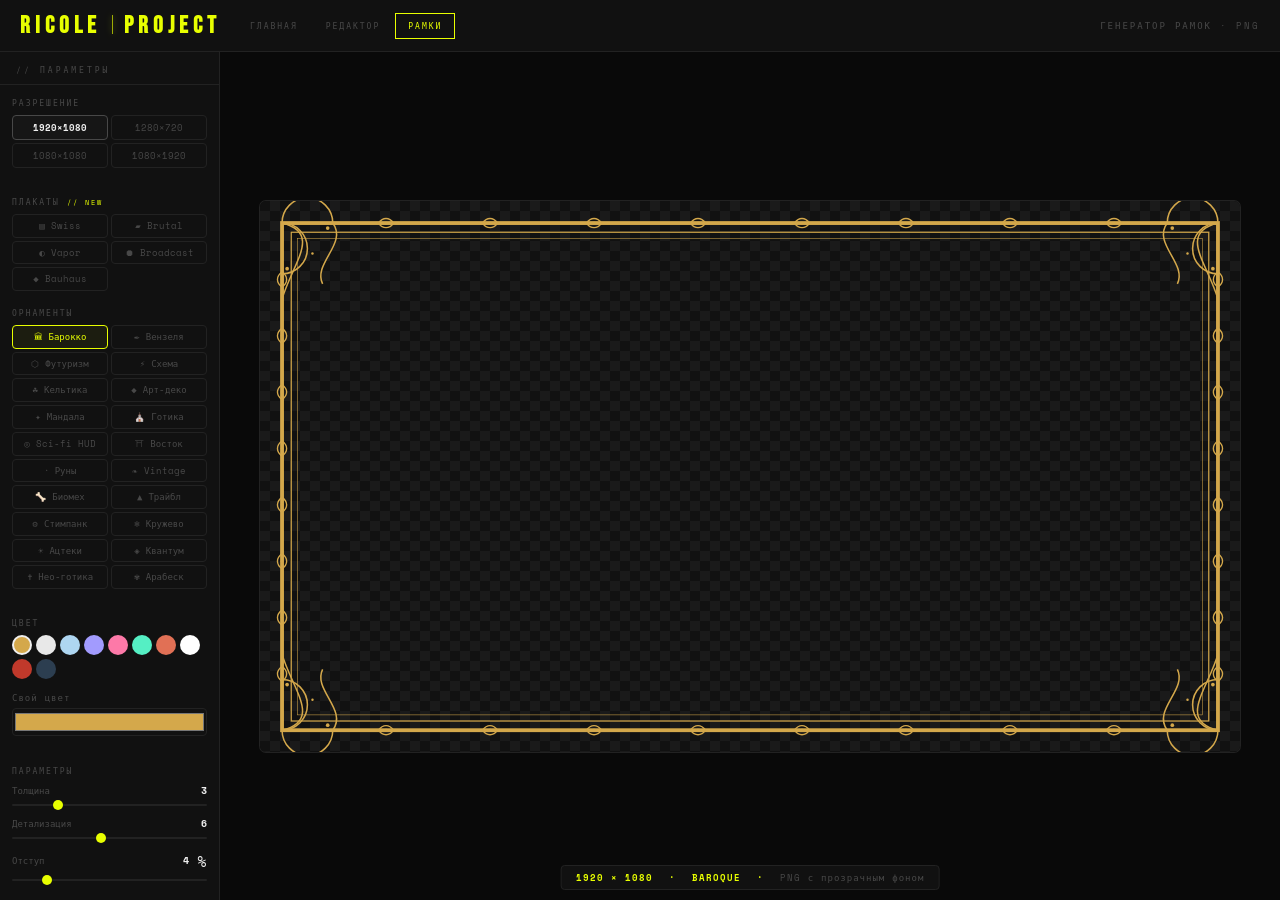
==== commit f6a444c3: "Страховочная точка: AutoDirector, FactoryPresets и текущие правки движка Фиксирую рабочее состояние " ====
--- a/frames.html
+++ b/frames.html
@@ -3,7 +3,7 @@
 <head>
 <meta charset="UTF-8" />
 <meta name="viewport" content="width=device-width, initial-scale=1.0, maximum-scale=1.0, user-scalable=no" />
-<title>CHROMATYPE — Рамки</title>
+<title>Ricole Project — Рамки</title>
 <link rel="preconnect" href="https://fonts.googleapis.com" />
 <link rel="preconnect" href="https://fonts.gstatic.com" crossorigin />
 <link href="https://fonts.googleapis.com/css2?family=Space+Mono:wght@400;700&family=Bebas+Neue&display=swap" rel="stylesheet" />
@@ -135,11 +135,24 @@
   line-height: 1.3;
   transition: border-color .12s, color .12s, background .12s;
 }
-.sb:hover { border-color: var(--muted); color: var(--text); }
-.sb.on {
+.sb:hover, .ab:hover { border-color: var(--muted); color: var(--text); }
+.sb.on, .ab.on {
   border-color: var(--accent);
   color: var(--accent);
   background: rgba(232,255,0,.05);
+}
+.ab {
+  border: 1px solid var(--border);
+  border-radius: 4px;
+  padding: 5px 4px;
+  font-size: 9px;
+  cursor: pointer;
+  text-align: center;
+  background: transparent;
+  color: var(--muted);
+  font-family: var(--mono);
+  line-height: 1.3;
+  transition: border-color .12s, color .12s, background .12s;
 }
 
 /* ── Resolution grid ─────────────────────────── */
@@ -324,7 +337,7 @@
 <body>
 
 <header>
-  <h1>CHROMATYPE</h1>
+  <h1>RICOLE<span style="display:inline-block;width:1px;height:0.8em;background:#e8ff00;margin:0 11px;vertical-align:middle;opacity:0.65;box-shadow:0 0 6px rgba(232,255,0,0.6);"></span>PROJECT</h1>
   <nav>
     <a href="index.html">Главная</a>
     <a href="timing-editor.html">Редактор</a>
@@ -355,7 +368,16 @@
 
       <!-- Стиль -->
       <div class="section">
-        <label>Стиль</label>
+        <label>Плакаты <span style="color:var(--accent);font-size:7px;">// NEW</span></label>
+        <div class="style-grid">
+          <button class="sb"    data-s="swiss"     onclick="setS(this)">▤ Swiss</button>
+          <button class="sb"    data-s="brutal"    onclick="setS(this)">▰ Brutal</button>
+          <button class="sb"    data-s="vapor"     onclick="setS(this)">◐ Vapor</button>
+          <button class="sb"    data-s="broadcast" onclick="setS(this)">⏺ Broadcast</button>
+          <button class="sb"    data-s="bauhaus"   onclick="setS(this)">◆ Bauhaus</button>
+        </div>
+
+        <label style="margin-top:10px;">Орнаменты</label>
         <div class="style-grid" id="stg">
           <button class="sb on" data-s="baroque"   onclick="setS(this)">🏛 Барокко</button>
           <button class="sb"    data-s="cypher"    onclick="setS(this)">✒ Вензеля</button>
@@ -421,6 +443,34 @@
 
       <div class="divider"></div>
 
+      <!-- Анимация -->
+      <div class="section">
+        <label>Анимация</label>
+        <div class="style-grid">
+          <button class="ab on" data-a="none"      onclick="setAnimMode('none')">∅ нет</button>
+          <button class="ab"    data-a="pulse"     onclick="setAnimMode('pulse')">◉ пульс</button>
+          <button class="ab"    data-a="breathe"   onclick="setAnimMode('breathe')">○ вдох</button>
+          <button class="ab"    data-a="swing"     onclick="setAnimMode('swing')">∿ качание</button>
+          <button class="ab"    data-a="rotate"    onclick="setAnimMode('rotate')">↻ вращение</button>
+          <button class="ab"    data-a="rainbow"   onclick="setAnimMode('rainbow')">⬢ rainbow</button>
+          <button class="ab"    data-a="sparkle"   onclick="setAnimMode('sparkle')">✦ искры</button>
+          <button class="ab"    data-a="flicker"   onclick="setAnimMode('flicker')">⌗ мерцание</button>
+          <button class="ab"    data-a="glitch"    onclick="setAnimMode('glitch')">⌖ глитч</button>
+          <button class="ab"    data-a="chromatic" onclick="setAnimMode('chromatic')">⌬ хром.</button>
+          <button class="ab"    data-a="march"     onclick="setAnimMode('march')">⋯ ползёт</button>
+        </div>
+        <div id="animParams" style="display:none;margin-top:8px;">
+          <div class="range-row"><label>Сила</label><span id="aav">0.5</span></div>
+          <input type="range" id="aa" min="0" max="1" value="0.5" step="0.05"
+            oninput="animAmt=parseFloat(this.value);document.getElementById('aav').textContent=this.value;" />
+          <div class="range-row" style="margin-top:4px"><label>Скорость</label><span id="asv">1.0</span></div>
+          <input type="range" id="as" min="0.1" max="3" value="1" step="0.1"
+            oninput="animSpeed=parseFloat(this.value);document.getElementById('asv').textContent=this.value;" />
+        </div>
+      </div>
+
+      <div class="divider"></div>
+
       <!-- Actions -->
       <div class="section">
         <button class="btn btn-ghost" onclick="draw()">↺ Обновить</button>
@@ -515,10 +565,50 @@
   return ctx;
 }
 
-function draw() {
+// ── Animation state ─────────────────────────────
+let animMode = 'none';
+let animAmt = 0.5;
+let animSpeed = 1.0;
+let animRAF = null;
+let animT0 = 0;
+
+function fakeBands(t) {
+  const beatT = (t * 100 / 60) % 1;          // simulate ~100 BPM
+  return {
+    bass: Math.pow(1 - beatT, 3) * 0.85,
+    mid:  (Math.sin(t * 3.2) * 0.5 + 0.5) * 0.55,
+    high: (Math.sin(t * 11)  * 0.5 + 0.5) * 0.4,
+  };
+}
+
+function draw() { drawFrame(0); }
+
+function drawFrame(t) {
   const p   = P();
   const ctx = makeCtx(W, H, document.getElementById('c'));
-  render(ctx, W, H, p);
+  render(ctx, W, H, p, t);
+}
+
+function tick() {
+  if (animMode === 'none') { animRAF = null; return; }
+  const t = (performance.now() - animT0) / 1000;
+  drawFrame(t);
+  animRAF = requestAnimationFrame(tick);
+}
+
+function setAnimMode(mode) {
+  animMode = mode;
+  document.querySelectorAll('.ab').forEach(b => b.classList.toggle('on', b.dataset.a === mode));
+  const params = document.getElementById('animParams');
+  if (params) params.style.display = (mode === 'none') ? 'none' : '';
+  if (mode === 'none') {
+    if (animRAF) cancelAnimationFrame(animRAF);
+    animRAF = null;
+    draw();
+  } else if (!animRAF) {
+    animT0 = performance.now();
+    tick();
+  }
 }
 
 function dl() {
@@ -527,7 +617,10 @@
   c.width = W; c.height = H;
   const ctx = c.getContext('2d');
   ctx.clearRect(0, 0, W, H);
-  render(ctx, W, H, p);
+  // Export всегда статический (t=0), без анимации
+  const savedMode = animMode; animMode = 'none';
+  render(ctx, W, H, p, 0);
+  animMode = savedMode;
   const a = document.createElement('a');
   a.download = `frame_${sty}_${W}x${H}.png`;
   a.href = c.toDataURL('image/png');
@@ -536,13 +629,70 @@
   document.body.removeChild(a);
 }
 
-function render(ctx, W, H, p) {
-  const { fc, th, det, pad } = p;
+function render(ctx, W, H, p, t) {
+  const { th: thRaw, det, pad } = p;
+  let fc = p.fc;
+  // Resolution-aware толщина: th=3 в слайдере → ~3px при 1080p, ~6px при 4K, ~2px при 720p
+  let th  = thRaw * (Math.min(W, H) / 1080);
   const mg = Math.min(W, H) * pad;
+
+  // ── Анимационные трансформации (синхронно с FrameDrawEngine из основного движка) ──
+  let scaleF = 1, extraAlpha = 1, extraRot = 0, extraTransX = 0, extraTransY = 0;
+  let colorOverride = null;
+  if (animMode !== 'none' && t > 0) {
+    const bands = fakeBands(t);
+    const aspd = animSpeed, aamt = animAmt;
+    if (animMode === 'pulse') {
+      th *= 1 + bands.bass * aamt * 1.8;
+    } else if (animMode === 'breathe') {
+      scaleF = 1 + Math.sin(t * 1.2 * aspd) * aamt * 0.04 + bands.bass * aamt * 0.03;
+    } else if (animMode === 'glitch') {
+      if (bands.bass > 0.35) {
+        extraTransX = (Math.random() - 0.5) * bands.bass * aamt * 30;
+        extraTransY = (Math.random() - 0.5) * bands.bass * aamt * 15;
+      }
+    } else if (animMode === 'rainbow') {
+      const hue = ((t * 60 * aspd) % 360);
+      colorOverride = `hsl(${hue}, 90%, 60%)`;
+    } else if (animMode === 'sparkle') {
+      extraAlpha = 0.5 + bands.bass * 0.5;
+    } else if (animMode === 'swing') {
+      extraRot = Math.sin(t * 1.2 * aspd) * aamt * 0.12;
+      scaleF   = 1 + Math.sin(t * 1.2 * aspd) * aamt * 0.02;
+    } else if (animMode === 'rotate') {
+      extraRot = t * aspd * (0.4 + aamt * 1.0);
+    } else if (animMode === 'flicker') {
+      const r  = Math.sin(t * 13.7 * aspd) * Math.cos(t * 7.3 * aspd);
+      const fk = Math.abs(r);
+      if (fk < 0.15 * aamt) extraAlpha = 0.15;
+      else if (fk < 0.35 * aamt) extraAlpha = 0.55;
+      else extraAlpha = 0.85 + bands.bass * 0.15;
+    } else if (animMode === 'chromatic') {
+      extraTransX = Math.sin(t * 11 * aspd) * bands.bass * aamt * 14;
+      extraAlpha = 0.85 + bands.bass * 0.15;
+    } else if (animMode === 'march') {
+      ctx.setLineDash([Math.max(2, th * 2.2), Math.max(2, th * 1.3)]);
+      ctx.lineDashOffset = -t * (5 + aamt * 30) * aspd;
+    }
+  }
+  if (colorOverride) fc = colorOverride;
+
+  ctx.save();
+  if (scaleF !== 1 || Math.abs(extraRot) > 0.0005 || extraTransX || extraTransY) {
+    ctx.translate(W / 2 + extraTransX, H / 2 + extraTransY);
+    if (Math.abs(extraRot) > 0.0005) ctx.rotate(extraRot);
+    if (scaleF !== 1) ctx.scale(scaleF, scaleF);
+    ctx.translate(-W / 2, -H / 2);
+  }
+  if (extraAlpha < 1) ctx.globalAlpha = extraAlpha;
+
   ctx.strokeStyle = fc;
   ctx.fillStyle   = fc;
   ctx.lineWidth   = th;
-  DRAW[sty](ctx, mg, mg, W - mg * 2, H - mg * 2, fc, th, det, W, H);
+  DRAW[sty](ctx, mg, mg, W - mg * 2, H - mg * 2, fc, th, det, W, H, t || 0);
+
+  if (animMode === 'march') ctx.setLineDash([]);
+  ctx.restore();
 }
 
 // ─── helpers ──────────────────────────────────
@@ -1030,21 +1180,149 @@
     });ctx.restore();
   });
 },
-quantum(ctx,x,y,w,h,fc,th,det){
-  withLW(ctx,th*2,()=>oct(ctx,x,y,w,h,Math.min(w,h)*.04));
-  const cx=x+w/2,cy=y+h/2;const orbs=det+3;
-  withLW(ctx,th*.5,()=>{
-    for(let i=0;i<orbs;i++){const a=i*τ/orbs;const rx=w*.45,ry=h*.45;ctx.beginPath();ctx.ellipse(cx,cy,rx,ry,a,0,τ);ctx.stroke();}
-    for(let r=Math.min(w,h)*.05;r<Math.min(w,h)*.45;r+=Math.min(w,h)*.08){circle(ctx,cx,cy,r);}
-  });
-  withLW(ctx,th*.8,()=>{for(let i=0;i<orbs*2;i++){const a=i*τ/(orbs*2);line(ctx,cx+Math.min(w,h)*.05*Math.cos(a),cy+Math.min(w,h)*.05*Math.sin(a),cx+Math.min(w,h)*.44*Math.cos(a),cy+Math.min(w,h)*.44*Math.sin(a));}});
-  withLW(ctx,th*2.5,()=>{
-    line(ctx,x,y,x+Math.min(w,h)*.08,y);line(ctx,x+w-Math.min(w,h)*.08,y,x+w,y);
-    line(ctx,x,y+h,x+Math.min(w,h)*.08,y+h);line(ctx,x+w-Math.min(w,h)*.08,y+h,x+w,y+h);
-    line(ctx,x,y,x,y+Math.min(w,h)*.08);line(ctx,x,y+h-Math.min(w,h)*.08,x,y+h);
-    line(ctx,x+w,y,x+w,y+Math.min(w,h)*.08);line(ctx,x+w,y+h-Math.min(w,h)*.08,x+w,y+h);
-  });
-},
+quantum(ctx, x, y, w, h, fc, th, det) {
+  const cx = x + w / 2, cy = y + h / 2;
+  const minS = Math.min(w, h);
+
+  // 1. Triple-ring outer boundary (octagonal)
+  const cuts = [minS * 0.04, minS * 0.025, minS * 0.01];
+  const offs  = [0, th * 5, th * 9];
+  cuts.forEach((c, i) => {
+    const lw = i === 0 ? th * 3 : i === 1 ? th * 0.9 : th * 0.35;
+    const oo = offs[i];
+    withLW(ctx, lw, () => oct(ctx, x + oo, y + oo, w - oo * 2, h - oo * 2, c));
+  });
+
+  // 2. Lissajous interference network — 4 curves with different freq ratios
+  const lissParams = [
+    { a: 3, b: 2, delta: 0,            alpha: 0.55 },
+    { a: 5, b: 4, delta: Math.PI / 4,  alpha: 0.35 },
+    { a: 2, b: 3, delta: Math.PI / 6,  alpha: 0.30 },
+    { a: 4, b: 3, delta: Math.PI / 3,  alpha: 0.20 },
+  ];
+  const rx = w * 0.44, ry = h * 0.44;
+  withLW(ctx, th * 0.55, () => {
+    lissParams.forEach(({ a, b, delta, alpha }) => {
+      ctx.globalAlpha = alpha;
+      ctx.beginPath();
+      const segs = det * 30 + 180;
+      for (let i = 0; i <= segs; i++) {
+        const t2 = (i / segs) * Math.PI * 2;
+        const px = cx + rx * Math.sin(a * t2 + delta);
+        const py = cy + ry * Math.sin(b * t2);
+        i === 0 ? ctx.moveTo(px, py) : ctx.lineTo(px, py);
+      }
+      ctx.stroke();
+    });
+    ctx.globalAlpha = 1;
+  });
+
+  // 3. Nested orbital ellipses (tilted at different angles)
+  const orbitCount = det + 4;
+  withLW(ctx, th * 0.45, () => {
+    ctx.globalAlpha = 0.42;
+    for (let i = 0; i < orbitCount; i++) {
+      const angle = (i / orbitCount) * Math.PI;
+      const r1 = minS * (0.12 + i * 0.06);
+      const r2 = r1 * 0.55;
+      ctx.save();
+      ctx.translate(cx, cy);
+      ctx.rotate(angle);
+      ctx.beginPath();
+      ctx.ellipse(0, 0, r1, r2, 0, 0, Math.PI * 2);
+      ctx.stroke();
+      ctx.restore();
+    }
+    ctx.globalAlpha = 1;
+  });
+
+  // 4. Interference dot grid — standing-wave pattern
+  const gridStep = minS / (det * 3 + 8);
+  withLW(ctx, th * 0.3, () => {
+    for (let gx = x; gx <= x + w; gx += gridStep) {
+      for (let gy = y; gy <= y + h; gy += gridStep) {
+        const dx = (gx - cx) / rx, dy = (gy - cy) / ry;
+        const wave = Math.sin(dx * Math.PI * 3) * Math.cos(dy * Math.PI * 3);
+        if (wave > 0.6) {
+          const sz = th * (0.5 + wave * 0.8);
+          ctx.globalAlpha = wave * 0.6;
+          dot(ctx, gx, gy, sz);
+        }
+      }
+    }
+    ctx.globalAlpha = 1;
+  });
+
+  // 5. Radial starburst from centre
+  const rayCount = det * 4 + 16;
+  withLW(ctx, th * 0.4, () => {
+    ctx.globalAlpha = 0.28;
+    for (let i = 0; i < rayCount; i++) {
+      const ang = (i / rayCount) * Math.PI * 2;
+      const innerR = minS * 0.04;
+      const outerR = minS * (i % 4 === 0 ? 0.40 : i % 2 === 0 ? 0.28 : 0.16);
+      line(ctx,
+        cx + Math.cos(ang) * innerR, cy + Math.sin(ang) * innerR,
+        cx + Math.cos(ang) * outerR, cy + Math.sin(ang) * outerR
+      );
+    }
+    ctx.globalAlpha = 1;
+  });
+
+  // 6. Corner quantum brackets (sharp L-brackets)
+  const cs = minS * 0.10;
+  withLW(ctx, th * 2.5, () => {
+    [[x, y, 1, 1], [x + w, y, -1, 1], [x + w, y + h, -1, -1], [x, y + h, 1, -1]]
+      .forEach(([bx2, by2, sx, sy]) => {
+        ctx.save(); ctx.translate(bx2, by2); ctx.scale(sx, sy);
+        ctx.beginPath();
+        ctx.moveTo(0, cs); ctx.lineTo(0, 0); ctx.lineTo(cs, 0);
+        ctx.stroke();
+        withLW(ctx, th * 0.8, () => {
+          ctx.beginPath();
+          ctx.moveTo(cs * 0.4, 0); ctx.lineTo(cs * 0.4, cs * 0.4); ctx.lineTo(0, cs * 0.4);
+          ctx.stroke();
+        });
+        dot(ctx, cs * 0.15, cs * 0.15, th * 1.2);
+        ctx.restore();
+      });
+  });
+
+  // 7. Mid-edge tick marks with quantum nodes
+  const tickPts = [
+    [cx, y, 0], [cx, y + h, Math.PI], [x, cy, Math.PI / 2], [x + w, cy, -Math.PI / 2]
+  ];
+  withLW(ctx, th, () => {
+    tickPts.forEach(([px, py, rot]) => {
+      ctx.save(); ctx.translate(px, py); ctx.rotate(rot);
+      ctx.beginPath(); ctx.moveTo(0, 0); ctx.lineTo(0, -th * 4.5); ctx.stroke();
+      withLW(ctx, th * 0.5, () => {
+        ctx.beginPath(); ctx.moveTo(-th * 2, -th * 2.5); ctx.lineTo(th * 2, -th * 2.5); ctx.stroke();
+      });
+      dot(ctx, 0, 0, th * 1.3);
+      ctx.restore();
+    });
+  });
+
+  // 8. Central quantum sigil
+  withLW(ctx, th * 1.2, () => {
+    circle(ctx, cx, cy, minS * 0.035);
+    circle(ctx, cx, cy, minS * 0.018);
+  });
+  withLW(ctx, th * 0.5, () => {
+    for (let i = 0; i < 8; i++) {
+      const ang = i * Math.PI / 4;
+      line(ctx,
+        cx + Math.cos(ang) * minS * 0.038,
+        cy + Math.sin(ang) * minS * 0.038,
+        cx + Math.cos(ang) * minS * 0.065,
+        cy + Math.sin(ang) * minS * 0.065
+      );
+    }
+  });
+  dot(ctx, cx, cy, th * 1.5);
+},
+
 neogothic(ctx,x,y,w,h,fc,th,det){
   withLW(ctx,th*3,()=>rect(ctx,x,y,w,h));
   withLW(ctx,th*.8,()=>rect(ctx,x+th*6,y+th*6,w-th*12,h-th*12));
@@ -1085,6 +1363,321 @@
       circle(ctx,0,0,r*.25);
     });dot(ctx,0,0,th);ctx.restore();
   });
+},
+
+// ════════════════════════════════════════════════════════════
+//  POSTER LAYOUTS — композиционные шаблоны (digital poster)
+//  не декоративные рамки, а готовые "обложки"
+// ════════════════════════════════════════════════════════════
+swiss(ctx,x,y,w,h,fc,th,det,W,H,t){
+  const sz=Math.min(w,h),F=fc;
+  const year=new Date().getFullYear();
+  // Тонкая внешняя рамка
+  withLW(ctx,th*0.7,()=>rect(ctx,x,y,w,h));
+  // Top-left wordmark
+  ctx.save();ctx.fillStyle=F;ctx.textAlign='left';ctx.textBaseline='top';
+  ctx.font=`700 ${sz*0.044}px "Bebas Neue", sans-serif`;
+  ctx.fillText('RICOLE / PROJECT',x+sz*0.035,y+sz*0.035);
+  ctx.font=`400 ${sz*0.013}px "Space Mono", monospace`;
+  ctx.fillText(`VOL. XII · EDITION ${year}`,x+sz*0.035,y+sz*0.092);
+  ctx.fillText('KINETIC TYPOGRAPHY ENGINE',x+sz*0.035,y+sz*0.112);
+  ctx.restore();
+  // Top-right serial block
+  ctx.save();ctx.fillStyle=F;ctx.font=`400 ${sz*0.012}px "Space Mono", monospace`;
+  ctx.textAlign='right';ctx.textBaseline='top';
+  ctx.fillText('ISBN 978-0-RIC-2026',x+w-sz*0.035,y+sz*0.035);
+  ctx.fillText(`NO. ${String(((W*H)%999)+1).padStart(3,'0')}`,x+w-sz*0.035,y+sz*0.055);
+  ctx.fillText(`${W}×${H} · ${(w/h).toFixed(2)}:1`,x+w-sz*0.035,y+sz*0.075);
+  ctx.restore();
+  // Верхний divider
+  const divY=y+sz*0.145;
+  withLW(ctx,th*0.5,()=>line(ctx,x+sz*0.035,divY,x+w-sz*0.035,divY));
+  // Вертикальная дата справа
+  ctx.save();ctx.translate(x+w-sz*0.022,y+h/2);ctx.rotate(-Math.PI/2);
+  ctx.font=`700 ${sz*0.022}px "Bebas Neue", sans-serif`;ctx.textAlign='center';ctx.textBaseline='middle';ctx.fillStyle=F;
+  ctx.fillText('— PRINTED IN RICOLE PROJECT · 2026 —',0,0);
+  ctx.restore();
+  // Тонкая колоночная сетка (slim columns)
+  ctx.save();ctx.globalAlpha=0.22;
+  withLW(ctx,th*0.3,()=>{
+    const cols=6,yA=y+sz*0.18,yB=y+h-sz*0.13;
+    for(let i=1;i<cols;i++){const cx=x+(w/cols)*i;ctx.beginPath();
+      for(let py=yA;py<yB;py+=sz*0.035){ctx.moveTo(cx,py);ctx.lineTo(cx,py+sz*0.018);}
+      ctx.stroke();}
+  });ctx.restore();
+  // Нижний divider
+  const botY=y+h-sz*0.082;
+  withLW(ctx,th*0.5,()=>line(ctx,x+sz*0.035,botY,x+w-sz*0.035,botY));
+  // Бренд + пагинация снизу
+  ctx.save();ctx.fillStyle=F;
+  ctx.font=`700 ${sz*0.026}px "Bebas Neue", sans-serif`;ctx.textAlign='left';ctx.textBaseline='bottom';
+  ctx.fillText('01 / 12',x+sz*0.035,y+h-sz*0.028);
+  ctx.font=`400 ${sz*0.012}px "Space Mono", monospace`;
+  ctx.fillText('— FRAMES BY RICOLE PROJECT —',x+sz*0.14,y+h-sz*0.03);
+  ctx.restore();
+  // Псевдо-баркод bottom-right
+  ctx.save();ctx.fillStyle=F;
+  const barX=x+w-sz*0.22,barY=y+h-sz*0.058;
+  for(let i=0;i<36;i++){
+    const seed=(i*13+7)%17;
+    const ww=seed<3?th*1.6:seed<8?th*0.55:th*0.3;
+    ctx.fillRect(barX+i*sz*0.0055,barY,ww,sz*0.028);
+  }ctx.restore();
+  // Реперные крестики (registration marks) в углах
+  [[x,y],[x+w,y],[x+w,y+h],[x,y+h]].forEach(([cx,cy])=>{
+    ctx.save();ctx.translate(cx,cy);const r=sz*0.013;
+    withLW(ctx,th*0.4,()=>{circle(ctx,0,0,r);line(ctx,-r*1.7,0,r*1.7,0);line(ctx,0,-r*1.7,0,r*1.7);});
+    ctx.restore();
+  });
+},
+
+brutal(ctx,x,y,w,h,fc,th,det,W,H,t){
+  const sz=Math.min(w,h),F=fc;
+  // Тяжёлые верх + правый край
+  withLW(ctx,th*5,()=>{line(ctx,x,y,x+w,y);line(ctx,x+w,y,x+w,y+h);});
+  // Тонкие нижний + левый
+  withLW(ctx,th*0.6,()=>{line(ctx,x,y+h,x+w,y+h);line(ctx,x,y,x,y+h);});
+  // Большой блок в углу слева (solid)
+  ctx.save();ctx.fillStyle=F;
+  ctx.fillRect(x,y+h*0.62,sz*0.10,h*0.38);
+  ctx.restore();
+  // Вертикальный лейбл на чёрном блоке
+  ctx.save();ctx.translate(x+sz*0.05,y+h*0.81);ctx.rotate(-Math.PI/2);
+  ctx.fillStyle='#000';ctx.font=`900 ${sz*0.040}px "Bebas Neue", sans-serif`;
+  ctx.textAlign='center';ctx.textBaseline='middle';
+  ctx.fillText('RICOLE-01',0,0);ctx.restore();
+  // Гигантская цифра "01" в правом нижнем углу
+  ctx.save();ctx.fillStyle=F;
+  ctx.font=`900 ${sz*0.34}px "Bebas Neue", sans-serif`;
+  ctx.textAlign='right';ctx.textBaseline='bottom';
+  ctx.fillText('01',x+w-sz*0.04,y+h-sz*0.04);ctx.restore();
+  // Диагональный slash через угол top-left
+  withLW(ctx,th*3,()=>{
+    line(ctx,x,y+sz*0.16,x+sz*0.28,y);
+    line(ctx,x+sz*0.04,y+sz*0.20,x+sz*0.22,y+sz*0.04);
+  });
+  // Большой год в углу top-left
+  ctx.save();ctx.fillStyle=F;
+  ctx.font=`900 ${sz*0.062}px "Bebas Neue", sans-serif`;
+  ctx.textAlign='left';ctx.textBaseline='top';
+  ctx.fillText('2026',x+sz*0.32,y+sz*0.04);
+  ctx.font=`400 ${sz*0.012}px "Space Mono", monospace`;
+  ctx.fillText('// FRAME-SYSTEM v.6 // ISSUE №01 // KINETIC',x+sz*0.32,y+sz*0.108);
+  ctx.fillText('RICOLE / PROJECT — RAW EDITION',x+sz*0.32,y+sz*0.128);
+  ctx.restore();
+  // Мелкие случайно-выглядящие annotation-rectangles
+  ctx.save();ctx.fillStyle=F;
+  const annot=[[0.42,0.42,0.08,0.012],[0.55,0.42,0.04,0.012],[0.42,0.46,0.14,0.012]];
+  annot.forEach(([px,py,pw,ph])=>ctx.fillRect(x+w*px,y+h*py,w*pw,sz*ph));
+  ctx.restore();
+  // Большой текстовый блок-нашлёпка слева внизу
+  ctx.save();ctx.fillStyle=F;
+  ctx.font=`700 ${sz*0.018}px "Space Mono", monospace`;
+  ctx.textAlign='left';ctx.textBaseline='bottom';
+  ctx.fillText('STR. PROJECT.RICOLE.001 / NO REGRESSION / BUILD STABLE',x+sz*0.13,y+h-sz*0.058);
+  ctx.fillText('LAT 52°22′N · LON 4°53′E · ROOM 04 · ANALOG MODE',x+sz*0.13,y+h-sz*0.035);
+  ctx.restore();
+  // Псевдо-баркод сверху над цифрами
+  ctx.save();ctx.fillStyle=F;
+  const bx=x+w-sz*0.30,by=y+sz*0.04;
+  for(let i=0;i<24;i++){const seed=(i*17+3)%19;
+    const ww=seed<3?th*1.4:seed<9?th*0.5:th*0.3;
+    ctx.fillRect(bx+i*sz*0.0080,by,ww,sz*0.026);}
+  ctx.restore();
+},
+
+vapor(ctx,x,y,w,h,fc,th,det,W,H,t){
+  const sz=Math.min(w,h);
+  const PINK='#ff2ad8',CYAN='#00e5ff',MAG='#ff2dd6',WH='#ffffff';
+  // Solid horizon line делящая верх/низ
+  const horY=y+h*0.55;
+  // Нижняя сетка-перспектива (vaporwave grid floor)
+  ctx.save();ctx.strokeStyle=PINK;ctx.globalAlpha=0.85;
+  withLW(ctx,th*0.8,()=>{
+    // продольные сходящиеся линии
+    const cols=14,vx=x+w/2,vy=horY;
+    for(let i=0;i<=cols;i++){const k=(i/cols-0.5)*2;
+      const bx=x+w/2+k*w*0.65;
+      ctx.beginPath();ctx.moveTo(bx,y+h);ctx.lineTo(vx,vy);ctx.stroke();}
+    // горизонтальные слои с перспективным сжатием
+    const rows=10;
+    for(let i=1;i<=rows;i++){const k=Math.pow(i/rows,2.2);
+      const yy=horY+k*(y+h-horY);
+      const xw=k*(w*0.65);
+      ctx.beginPath();ctx.moveTo(x+w/2-xw,yy);ctx.lineTo(x+w/2+xw,yy);ctx.stroke();}
+  });ctx.restore();
+  // Half-sun над горизонтом с горизонтальными вырезами
+  ctx.save();ctx.fillStyle=PINK;
+  const sunR=sz*0.20,sunCx=x+w/2,sunCy=horY;
+  ctx.beginPath();ctx.arc(sunCx,sunCy,sunR,Math.PI,0);ctx.fill();
+  // вырезы (cutout stripes)
+  ctx.globalCompositeOperation='destination-out';
+  for(let i=0;i<6;i++){const yy=sunCy-sunR*(0.45+i*0.09);
+    ctx.fillRect(sunCx-sunR,yy,sunR*2,sz*(0.012+i*0.005));}
+  ctx.globalCompositeOperation='source-over';
+  ctx.restore();
+  // Линия горизонта
+  ctx.save();ctx.strokeStyle=CYAN;
+  withLW(ctx,th*1.5,()=>line(ctx,x+sz*0.06,horY,x+w-sz*0.06,horY));
+  ctx.restore();
+  // Заголовок с хроматическим оффсетом (PINK + CYAN ghosts + WH base)
+  ctx.save();ctx.font=`900 ${sz*0.13}px "Bebas Neue", sans-serif`;
+  ctx.textAlign='center';ctx.textBaseline='middle';
+  const tx=x+w/2,ty=y+h*0.20;
+  ctx.fillStyle=CYAN;ctx.fillText('RICOLE',tx-sz*0.014,ty);
+  ctx.fillStyle=MAG;ctx.fillText('RICOLE',tx+sz*0.014,ty);
+  ctx.fillStyle=WH;ctx.fillText('RICOLE',tx,ty);
+  ctx.font=`700 ${sz*0.022}px "Space Mono", monospace`;
+  ctx.fillStyle=PINK;
+  ctx.fillText('— ESTABLISHED 2026 —',tx,ty+sz*0.078);
+  ctx.restore();
+  // Звёздные искры (sparkles)
+  ctx.save();ctx.fillStyle=WH;
+  const stars=[[0.12,0.10],[0.86,0.14],[0.18,0.30],[0.78,0.32],[0.07,0.43],[0.92,0.45]];
+  stars.forEach(([px,py])=>{const cx=x+w*px,cy=y+h*py,r=sz*0.009;
+    ctx.beginPath();ctx.moveTo(cx,cy-r);ctx.lineTo(cx+r*0.25,cy-r*0.25);ctx.lineTo(cx+r,cy);
+    ctx.lineTo(cx+r*0.25,cy+r*0.25);ctx.lineTo(cx,cy+r);ctx.lineTo(cx-r*0.25,cy+r*0.25);
+    ctx.lineTo(cx-r,cy);ctx.lineTo(cx-r*0.25,cy-r*0.25);ctx.closePath();ctx.fill();});
+  ctx.restore();
+  // Scan lines
+  ctx.save();ctx.globalAlpha=0.10;ctx.fillStyle='#000';
+  for(let yy=y;yy<y+h;yy+=th*2.2)ctx.fillRect(x,yy,w,th*0.8);
+  ctx.restore();
+  // Тонкая внешняя рамка (CYAN)
+  ctx.save();ctx.strokeStyle=CYAN;
+  withLW(ctx,th*0.6,()=>rect(ctx,x,y,w,h));
+  ctx.restore();
+},
+
+broadcast(ctx,x,y,w,h,fc,th,det,W,H,t){
+  const sz=Math.min(w,h),F=fc;
+  // Top header band (заливка)
+  const headH=sz*0.075;
+  ctx.save();ctx.fillStyle=F;ctx.fillRect(x,y,w,headH);ctx.restore();
+  // REC indicator + timestamp + LIVE
+  ctx.save();ctx.fillStyle='#000';
+  ctx.font=`700 ${sz*0.025}px "Space Mono", monospace`;
+  ctx.textAlign='left';ctx.textBaseline='middle';
+  // RED dot (пульсирующий)
+  const dotR=sz*0.013;
+  ctx.fillStyle='#ff2d55';
+  dot(ctx,x+sz*0.04+dotR,y+headH/2,dotR);
+  ctx.fillStyle='#000';
+  ctx.fillText('● REC',x+sz*0.075,y+headH/2);
+  ctx.fillText('RICOLE / BROADCAST 01',x+sz*0.18,y+headH/2);
+  // Timestamp в правом углу header
+  ctx.textAlign='right';
+  const ts=`${String(Math.floor(t)%60).padStart(2,'0')}:${String(Math.floor(t*1000)%1000).padStart(3,'0')}`;
+  ctx.fillText(`T+ ${ts}`,x+w-sz*0.075,y+headH/2);
+  ctx.fillText('LIVE',x+w-sz*0.04,y+headH/2);
+  ctx.restore();
+  // Под header — горизонтальная тонкая линия
+  withLW(ctx,th*0.4,()=>line(ctx,x,y+headH+sz*0.008,x+w,y+headH+sz*0.008));
+  // Вертикальные chyron-метки слева и справа (CHANNEL / SIG)
+  ctx.save();ctx.fillStyle=F;
+  ctx.font=`700 ${sz*0.014}px "Space Mono", monospace`;
+  ctx.textAlign='center';ctx.textBaseline='middle';
+  ctx.translate(x+sz*0.022,y+h*0.5);ctx.rotate(-Math.PI/2);
+  ctx.fillText('CH.01 · SIG.OK · 60FPS',0,0);ctx.restore();
+  ctx.save();ctx.fillStyle=F;
+  ctx.font=`700 ${sz*0.014}px "Space Mono", monospace`;
+  ctx.textAlign='center';ctx.textBaseline='middle';
+  ctx.translate(x+w-sz*0.022,y+h*0.5);ctx.rotate(Math.PI/2);
+  ctx.fillText('REC · ROLL.001 · MASTER',0,0);ctx.restore();
+  // Lower-third banner
+  const lwY=y+h*0.78,lwH=sz*0.085;
+  ctx.save();ctx.fillStyle=F;
+  ctx.fillRect(x+sz*0.04,lwY,w*0.45,lwH);
+  // Тонкая полоска подложка
+  ctx.globalAlpha=0.55;
+  ctx.fillRect(x+sz*0.04,lwY+lwH+sz*0.004,w*0.28,sz*0.012);
+  ctx.restore();
+  // Текст внутри lower-third
+  ctx.save();ctx.fillStyle='#000';
+  ctx.font=`900 ${sz*0.045}px "Bebas Neue", sans-serif`;
+  ctx.textAlign='left';ctx.textBaseline='top';
+  ctx.fillText('TITLE / SLOT',x+sz*0.055,lwY+sz*0.011);
+  ctx.font=`400 ${sz*0.013}px "Space Mono", monospace`;
+  ctx.fillText('— subtitle area / kinetic type insert —',x+sz*0.055,lwY+sz*0.054);
+  ctx.restore();
+  // Угловые tracking crosshairs
+  [[x,y+headH+sz*0.04],[x+w,y+headH+sz*0.04],[x+w,y+h],[x,y+h]].forEach(([cx,cy],i)=>{
+    if(i>1)return; // только верхние два под header
+    ctx.save();ctx.translate(cx,cy);const r=sz*0.020;
+    const sx=cx===x?1:-1;
+    withLW(ctx,th*1.4,()=>{line(ctx,sx*r*0.2,0,sx*r*1.4,0);line(ctx,0,r*0.2,0,r*1.4);});
+    ctx.restore();
+  });
+  // Нижний ticker — серия мелких отметок
+  const tkY=y+h-sz*0.030;
+  ctx.save();ctx.fillStyle=F;
+  for(let i=0;i<60;i++){const px=x+sz*0.04+i*((w-sz*0.08)/60);
+    const hh=(i%7===0)?sz*0.018:(i%3===0)?sz*0.010:sz*0.005;
+    ctx.fillRect(px,tkY,th*0.6,hh);}
+  ctx.font=`400 ${sz*0.011}px "Space Mono", monospace`;
+  ctx.textAlign='left';ctx.textBaseline='top';
+  ctx.fillText('// SCRUB · 00:00 — 03:45 // FRAMES: 0/5400 //',x+sz*0.04,tkY+sz*0.025);
+  ctx.restore();
+  // Внешняя рамка тонкая
+  withLW(ctx,th*0.6,()=>rect(ctx,x,y,w,h));
+},
+
+bauhaus(ctx,x,y,w,h,fc,th,det,W,H,t){
+  const sz=Math.min(w,h),F=fc;
+  const RED='#e63946',BLUE='#1d3557',YEL='#ffd60a';
+  // Тонкая внешняя рамка
+  withLW(ctx,th*0.7,()=>rect(ctx,x,y,w,h));
+  // Заливочный красный квадрат — top-left угол
+  ctx.save();ctx.fillStyle=RED;
+  ctx.fillRect(x+sz*0.04,y+sz*0.04,sz*0.22,sz*0.22);
+  ctx.restore();
+  // Жёлтый круг — bottom-right
+  ctx.save();ctx.fillStyle=YEL;
+  ctx.beginPath();ctx.arc(x+w-sz*0.16,y+h-sz*0.16,sz*0.13,0,τ);ctx.fill();
+  ctx.restore();
+  // Синий треугольник — bottom-left
+  ctx.save();ctx.fillStyle=BLUE;
+  ctx.beginPath();
+  ctx.moveTo(x+sz*0.05,y+h-sz*0.05);
+  ctx.lineTo(x+sz*0.32,y+h-sz*0.05);
+  ctx.lineTo(x+sz*0.05,y+h-sz*0.30);
+  ctx.closePath();ctx.fill();
+  ctx.restore();
+  // Толстая чёрная диагональ через композицию
+  ctx.save();ctx.strokeStyle=F;
+  withLW(ctx,th*3.5,()=>line(ctx,x+w*0.30,y,x+w,y+h*0.78));
+  ctx.restore();
+  // Большое число "01" в верхнем правом
+  ctx.save();ctx.fillStyle=F;
+  ctx.font=`900 ${sz*0.18}px "Bebas Neue", sans-serif`;
+  ctx.textAlign='right';ctx.textBaseline='top';
+  ctx.fillText('01',x+w-sz*0.04,y+sz*0.04);
+  ctx.font=`700 ${sz*0.018}px "Space Mono", monospace`;
+  ctx.fillText('— ISSUE —',x+w-sz*0.04,y+sz*0.215);
+  ctx.restore();
+  // Лейбл в центре композиции (мелкий)
+  ctx.save();ctx.fillStyle=F;
+  ctx.font=`900 ${sz*0.044}px "Bebas Neue", sans-serif`;
+  ctx.textAlign='center';ctx.textBaseline='middle';
+  ctx.fillText('RICOLE',x+w*0.5,y+h*0.50);
+  ctx.font=`400 ${sz*0.014}px "Space Mono", monospace`;
+  ctx.fillText('— BAUHAUS POSTER · MODULAR LAYOUT —',x+w*0.5,y+h*0.555);
+  ctx.restore();
+  // Маленький белый круг в красном квадрате
+  ctx.save();ctx.fillStyle='#fff';
+  ctx.beginPath();ctx.arc(x+sz*0.04+sz*0.22-sz*0.04,y+sz*0.04+sz*0.04,sz*0.017,0,τ);ctx.fill();
+  ctx.restore();
+  // Тонкие annotation-рамки и засечки
+  ctx.save();ctx.strokeStyle=F;ctx.fillStyle=F;
+  withLW(ctx,th*0.4,()=>{
+    line(ctx,x+sz*0.04,y+sz*0.30,x+sz*0.20,y+sz*0.30);
+    line(ctx,x+sz*0.04,y+sz*0.30,x+sz*0.04,y+sz*0.34);
+  });
+  ctx.font=`400 ${sz*0.011}px "Space Mono", monospace`;
+  ctx.textAlign='left';ctx.textBaseline='top';
+  ctx.fillText('FIG. 01 — PRIMARY COLOR BLOCK',x+sz*0.04,y+sz*0.31);
+  ctx.fillText('220 × 220 PX · #E63946',x+sz*0.04,y+sz*0.328);
+  ctx.restore();
 }
 };
 
